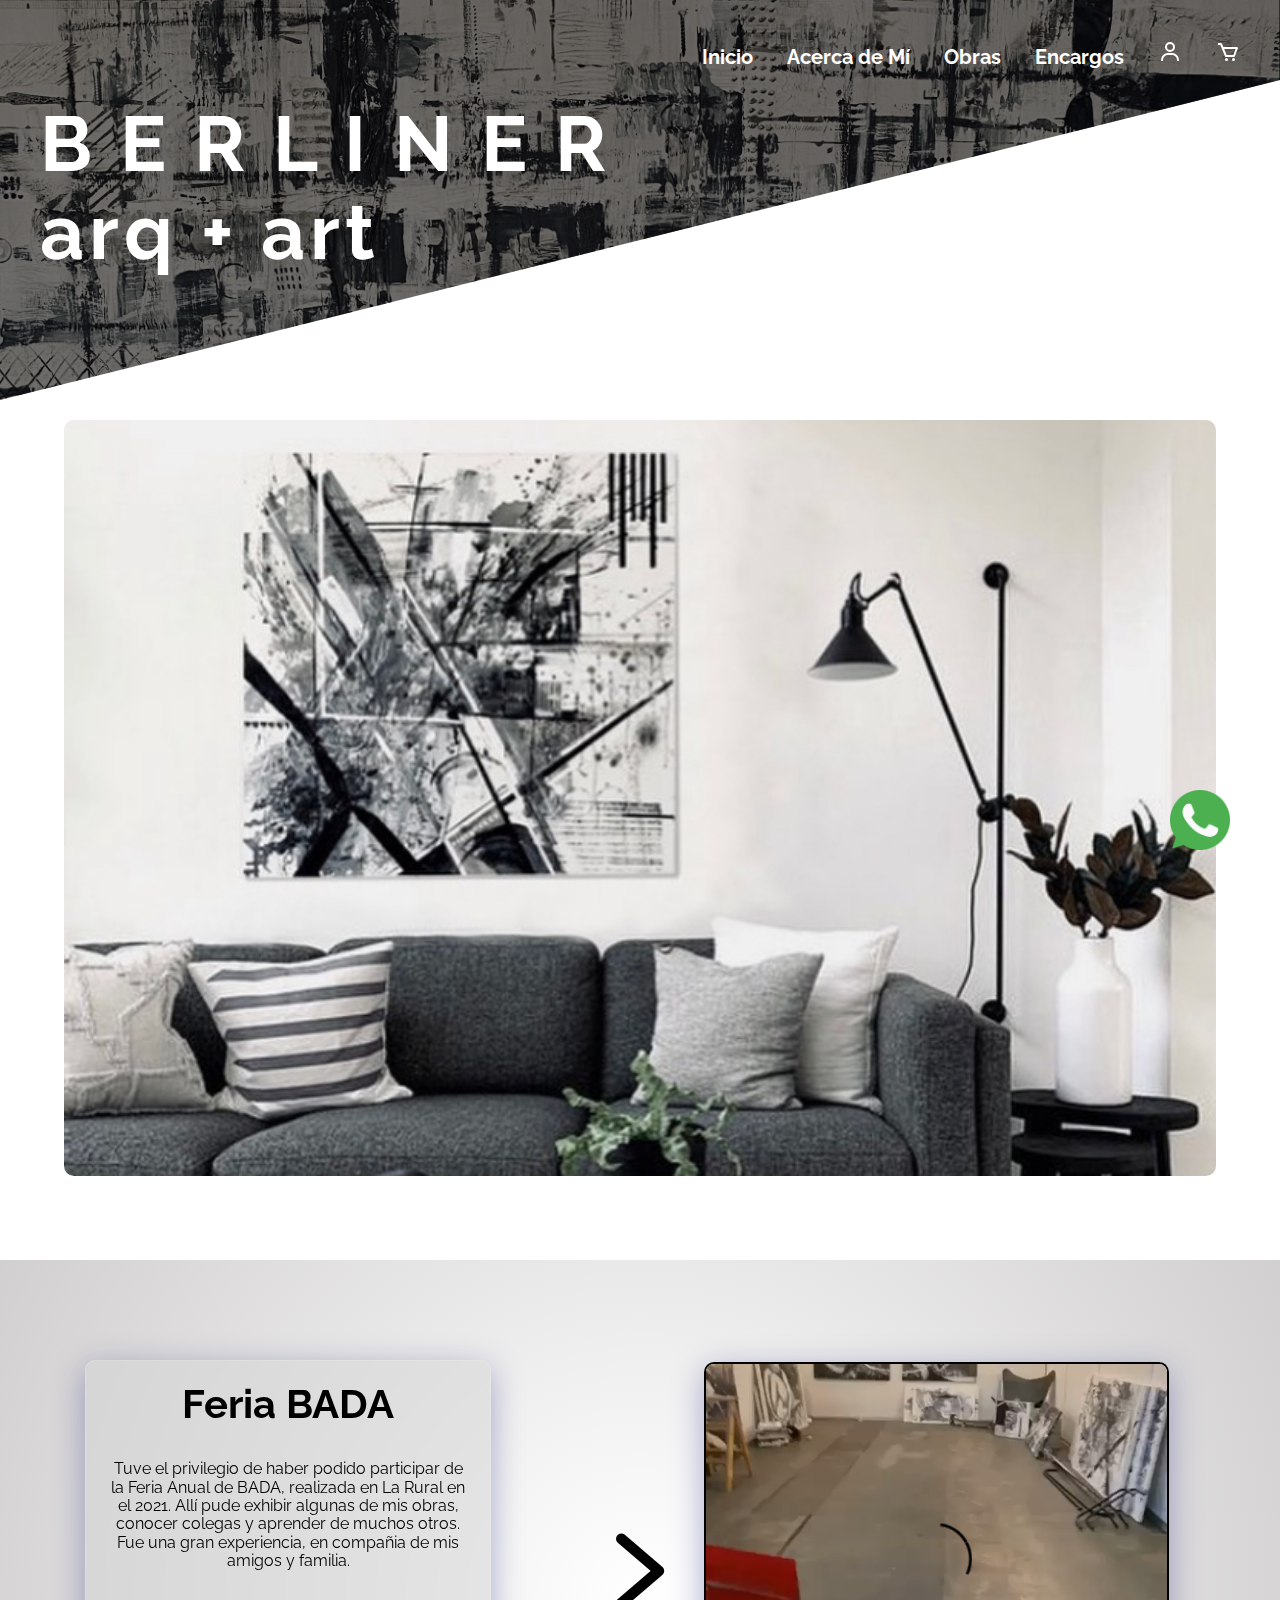
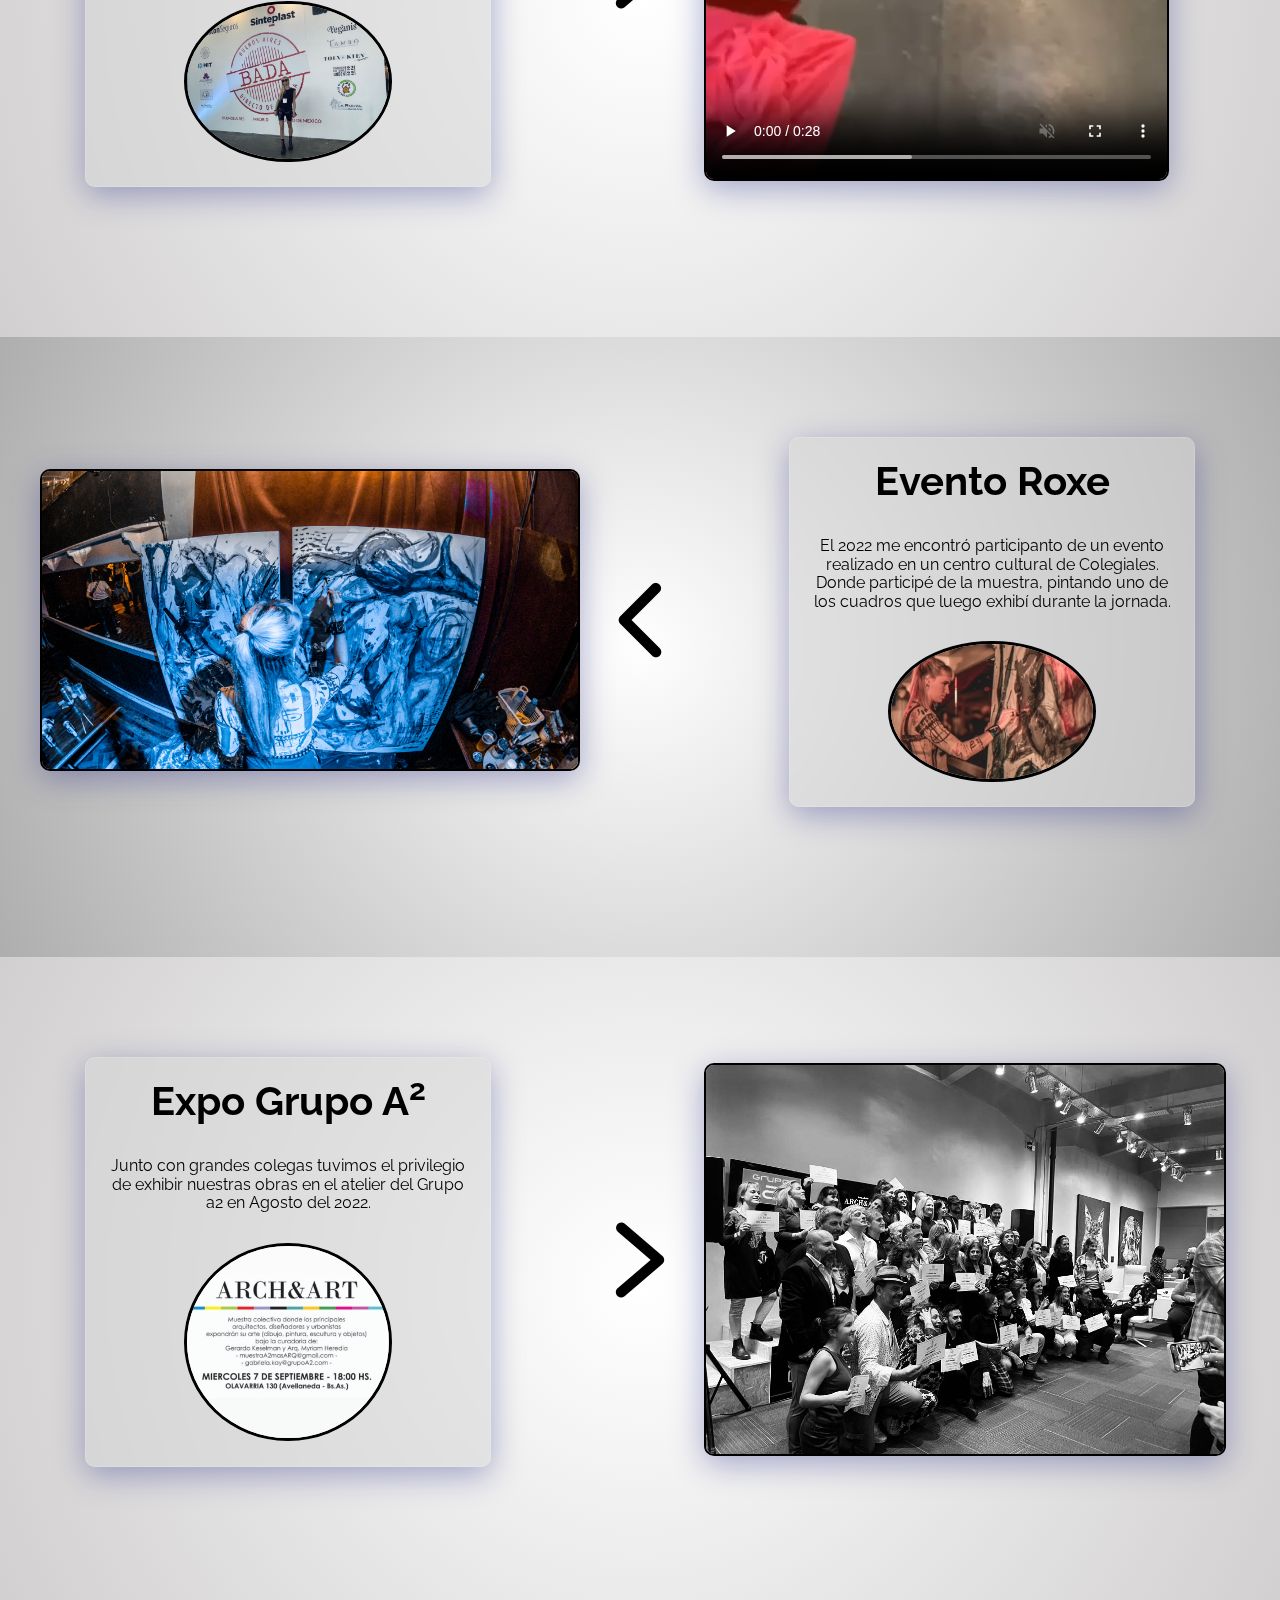
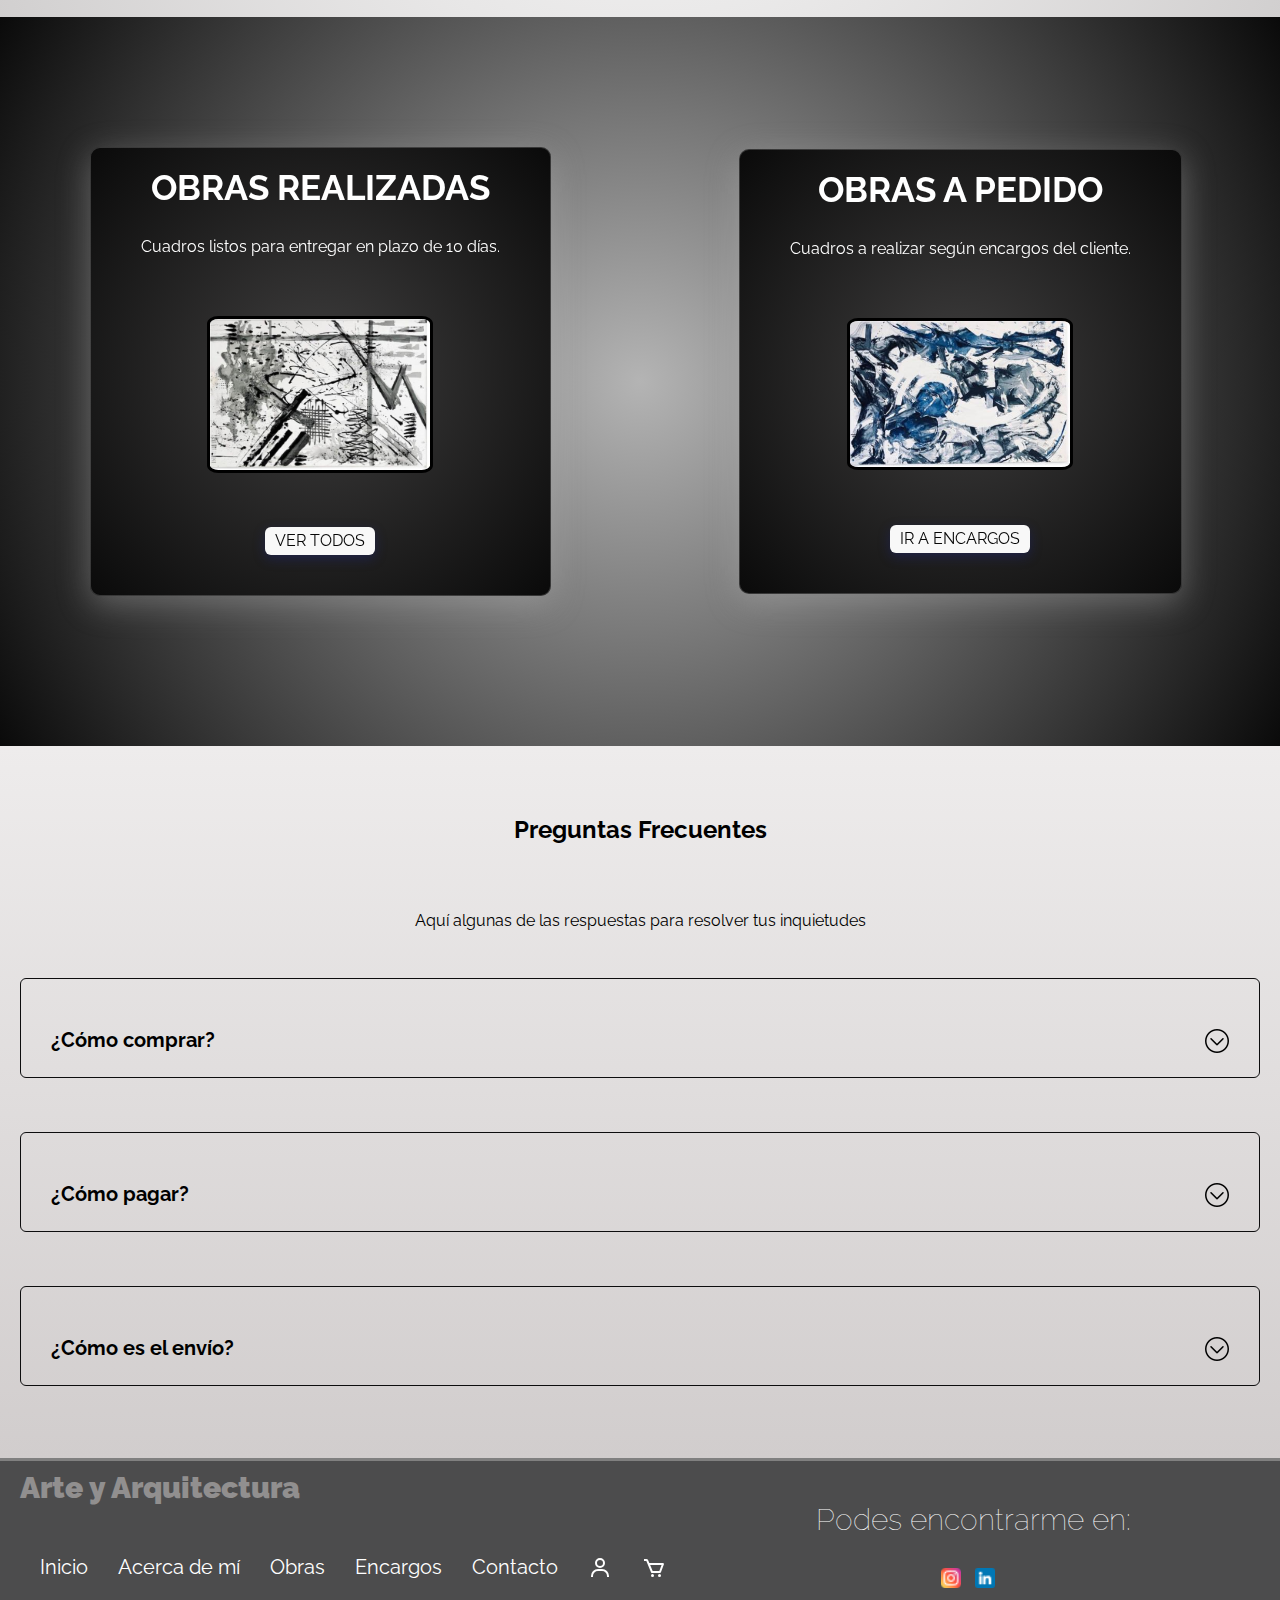
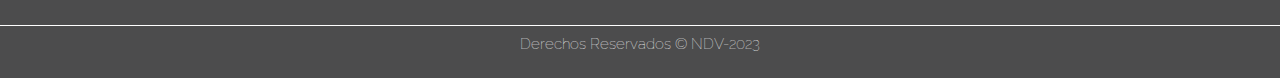
==== index.html @ e7d0444d "Archivos actualizados para entrega Proyecto Final" ====
<!DOCTYPE html>
<html lang="en">
<head>
    <meta charset="UTF-8">
    <meta http-equiv="X-UA-Compatible" content="IE=edge">
    <meta name="viewport" content="width=device-width, initial-scale=1.0">
    <title>Página oficial de Lucia Berliner</title>
    <meta name="description" content="Cuadros de Arte y Arquitectura para tu hogar/empresa/espacio">
    <meta name="keywords" content="Lucia Berliner, cuadros de arte, cuadros de diseño, arquitectura">
    <link href="https://cdn.jsdelivr.net/npm/bootstrap@5.3.0-alpha1/dist/css/bootstrap.min.css" rel="stylesheet" integrity="sha384-GLhlTQ8iRABdZLl6O3oVMWSktQOp6b7In1Zl3/Jr59b6EGGoI1aFkw7cmDA6j6gD" crossorigin="anonymous">
    <link rel="shortcut icon" href="./images/flavicon.jpeg" type="image/x-icon">
    <link rel="stylesheet" href="./css/normalize.css">
    <link rel="stylesheet" href="./css/main.css">
    <link href="https://fonts.googleapis.com/css2?family=Oswald:wght@300&family=Raleway:wght@100;200&family=Roboto+Condensed:wght@300;400&family=Roboto+Mono:ital,wght@0,200;0,300;0,400;1,200;1,400;1,600&display=swap" rel="stylesheet">
    <link rel="stylesheet" href="https://cdnjs.cloudflare.com/ajax/libs/font-awesome/4.7.0/css/font-awesome.min.css">


</head>

<body>

    <div class="hero__container">
        <header class="header__container">
            <nav id="nav" class="main-nav" >
                <div class="nav-links" >
                    <a class="link-item" href="./index.html">Inicio</a>
                    <a class="link-item" href="./paginas/acerca_de_mi.html">Acerca de Mí</a>
                    <a class="link-item" href="./paginas/obras.html">Obras</a>
                    <a class="link-item" href="./paginas/encargos.html">Encargos</a>
                    <a class="link-item" href="./paginas/inicio_sesion.html"><img src="./images/user.svg" alt="icono usuario inicio sesion" class="pages__nav--user"></a>
                    <a class="link-item" href="./paginas/carrito.html"><img src="./images/carrito.svg" alt="icono carrito compra" class="pages__nav--carrito"></a>
                </div>
            </nav>
            <button id="button-menu" class="button-menu" >
                <span></span>
                <span></span>
                <span></span>
            </button>
        </header>

        <div class="hero__title">
            <h1 class="hero__title--texto">B E R L I N E R <br> arq + art</h1>
        </div>
    </div>

      
        <div class="bienvenida__container">
            <div class="slider__container">
                <img src="./images/sliderliving.jpeg" alt="foto principal pintando" class="slider__container--img" width="90%">
            </div>
        </div>
    
    


    <div class="bada__container">
        <div class="bada__info">
            <h2 class="bada__info--title">Feria BADA</h2>
            <p class="bada__info--paragraph">Tuve el privilegio de haber podido participar de la Feria Anual de BADA, realizada en La Rural en el 2021. Allí pude exhibir algunas de mis obras, conocer colegas y aprender de muchos otros. Fue una gran experiencia, en compañia de mis amigos y familia.</p>
            <img src="./images/badita.jpeg" class="bada__info--img">
        </div>
        <div class="bada__flecha">
            <img src="./images/next.png" class="bada__flecha--img">
        </div>
        <div class="bada__media">
            <video src="./videos/videobada.mp4" class="bada__media--mp4" controls autoplay muted playsinline loop></video>
        </div>
    </div>

    <div class="roxe__container">
        <div class="roxe__media">
            <img src="./images/roxe3.jpg" class="roxe__media--img" width="100%"></img>
        </div>
        <div class="roxe__flecha">
            <img src="./images/left.png" class="roxe__flecha--img">
        </div>
        <div class="roxe__info">
            <h2 class="roxe__info--title">Evento Roxe</h2>
            <p class="roxe__info--paragraph">El 2022 me encontró participanto de un evento realizado en un centro cultural de Colegiales. Donde participé de la muestra, pintando uno de los cuadros que luego exhibí durante la jornada.</p>
            <img src="./images/roxe1.jpg" class="roxe__info--img">
        </div>    
    </div>

    <div class="a2__container">
        <div class="a2__info">
            <h2 class="a2__info--title">Expo Grupo A<sup>2</sup></h2>
            <p class="a2__info--paragraph">Junto con grandes colegas tuvimos el privilegio de exhibir nuestras obras en el atelier del Grupo a2 en Agosto del 2022.</p>
            <img src="./images/archarq.png" class="a2__info--img">
        </div>
        <div class="a2__flecha">
            <img src="./images/next.png" class="a2__flecha--img">
        </div>
        <div class="a2__media">
            <img src="./images/a2img.jpeg" class="a2__media--img" width="90%"></img>       
         </div>
    </div>

    <div class="tipos__container">
        <div class="tipos__encargos">
            <div class="tipos__info" id="tipos__info--realizadas">
                <h2 class="tipos__info--title">OBRAS REALIZADAS</h2>
                <p class="tipos__info--paragraph">Cuadros listos para entregar en plazo de 10 días.</p>
                <img src="./images/obra1.jpeg" class="tipos__info--img">
                <form class="tipos__form" action="./Paginas/obras.html" method="get">
                <div class="tipos__form--box">  
                    <input type="submit" value="VER TODOS" class="submit">
                </div>
                </form>
            </div>
        
            <div class="tipos__info" id="tipos__info--pedidos">
                <h2 class="tipos__info--title">OBRAS A PEDIDO</h2>
                <p class="tipos__info--paragraph">Cuadros a realizar según encargos del cliente.</p>
                <img src="./images/obra2.jpeg" class="tipos__info--img">
                <form class="tipos__form" action="./Paginas/encargos.html" method="get">
                    <div class="tipos__form--box">  
                        <input type="submit" value="IR A ENCARGOS" class="submit">
                    </div>
                </form>
            </div>
        </div>
    </div>


    <div class="faqs__container">
        <h2 class="faqs__title">Preguntas Frecuentes</h2>
        <p class="faqs__paragraph">Aquí algunas de las respuestas para resolver tus inquietudes</p>
    
        <div class="faqs__questions">
            <h3 class="faqs__subtitle">¿Cómo comprar? <span class="faqs__arrow">
            <img src="./images/down-arrow.png" alt="arrowOK" class="faqs__img">
            </span>
            </h3>
            <p class="faqs__show">Podés elegir cuadros predeterminados, elaborados previamente, o cuadros a pedido, donde podrás detallar cómo quisieras que quede tu cuadro, y Lucía lo confeccionará. Para cuadros predeterminados, deberás ingresar a "Obras". Para cuadros a pedido deberás ingresar a "Encargos"</p>
        </div>
    
        <div class="faqs__questions">
            <h3 class="faqs__subtitle">¿Cómo pagar? <span class="faqs__arrow">
            <img src="./images/down-arrow.png" alt="arrowOK" class="faqs__img">
            </span>
            </h3>
            <p class="faqs__show">Para los cuadros predeterminados deberás abonar el 100% del valor. Podrás hacerlo a traves de la web con tarjeta de crédito/débito o en efectivo a contraentrega del mismo. Para cuadros a pedido, abonarás inicialmente el 20% del valor aproximado del cuadro. A contraentrega del mismo, abonarás la diferencia.</p>
        </div>
     
        <div class="faqs__questions">
            <h3 class="faqs__subtitle">¿Cómo es el envío? <span class="faqs__arrow">
            <img src="./images/down-arrow.png" alt="arrowOK" class="faqs__img">
            </span>
            </h3>
            <p class="faqs__show">Los cuadros predeterminados se envían dentro de los primeros 7 días hábiles posteriores a tu compra. Los cuadros a pedido tienen una demora de 1 mes para elaborarse, y luego 7 días hábiles para hacer la entrega.</p>
        </div>
    </div>



    <div class="chatbot__container">
        <a href="https://www.instagram.com/berliner.arq.art/"><img src="./images/iconowts.png" alt="whastapp chat icono" class="whatsapp_bot" width="60px"></a>
    </div>
  



    <footer class="footer__container">
        <div class="footer__info">
            <nav class="nav__footer">
                <h3 class="footer__title">Arte y Arquitectura</h3>
        
                <ul class="nav__footer--items">
                    <li class="nav__footer--item">
                        <a href="./index.html" class="nav__footer--texto">Inicio</a>
                    </li>
                    <li class="nav__footer--item">
                        <a href="./paginas/acerca_de_mi.html" class="nav__footer--texto">Acerca de mí</a>
                    </li>
                    <li class="nav__footer--item">
                        <a href="./paginas/obras.html" class="nav__footer--texto">Obras</a>
                    </li>
                    <li class="nav__footer--item">
                        <a href="./paginas/encargos.html" class="nav__footer--texto">Encargos</a>
                    </li>
                    <li class="nav__footer--item">
                        <a href="./paginas/contacto.html" class="nav__footer--texto">Contacto</a>
                    </li>
                    <li class="nav__footer--item">
                        <a href="./paginas/inicio_sesion.html"><img src="./images/user.svg" alt="icono usuario inicio sesion" class="nav__footer--user"></a>
                    </li>
                    <li class="nav__footer--item"> 
                        <a href="./paginas/carrito.html"><img src="./images/carrito.svg" alt="icono carrito compra" class="nav__footer--carrito"></a>
                    </li>    
                </ul>
            </nav>
            <div class="footer__redes">
                <div class="footer__redes--sociales">
                    <h3 class="footer__encontrame">Podes encontrarme en:</h3>
                        <a href="https://www.instagram.com/berliner.arq.art/"> <img src="./images/instagram.png" alt="logo instagram" class="footer__redes--img"></a>
                        <a href="https://www.linkedin.com/in/berliner-lucia-007319102/?originalSubdomain=ar"><img src="./images/linkedin.png" alt="logo linkedin" class="footer__redes--img"></a> 
                </div>
            </div>
        </div>
       
        <div class="footer__copy">
            <h3 class="footer__copyright">Derechos Reservados &copy; NDV-2023</h3>
        </div>
        
    </footer>

    <script src="https://cdn.jsdelivr.net/npm/bootstrap@5.3.0-alpha1/dist/js/bootstrap.bundle.min.js" integrity="sha384-w76AqPfDkMBDXo30jS1Sgez6pr3x5MlQ1ZAGC+nuZB+EYdgRZgiwxhTBTkF7CXvN" crossorigin="anonymous"></script>
    <script src="./funciones.js"></script>
    <script src="./questions.js"></script>
    <script src="./preguntas.js"></script>

</body>
</html>
---- css/main.css ----
/*! normalize.css v8.0.1 | MIT License | github.com/necolas/normalize.css */
/* Document
   ========================================================================== */
/**
 * 1. Correct the line height in all browsers.
 * 2. Prevent adjustments of font size after orientation changes in iOS.
 */
html {
  line-height: 1.15; /* 1 */
  -webkit-text-size-adjust: 100%; /* 2 */
}

/* Sections
   ========================================================================== */
/**
 * Remove the margin in all browsers.
 */
body {
  margin: 0;
}

/**
 * Render the `main` element consistently in IE.
 */
main {
  display: block;
}

/**
 * Correct the font size and margin on `h1` elements within `section` and
 * `article` contexts in Chrome, Firefox, and Safari.
 */
h1 {
  font-size: 2em;
  margin: 0.67em 0;
}

/* Grouping content
   ========================================================================== */
/**
 * 1. Add the correct box sizing in Firefox.
 * 2. Show the overflow in Edge and IE.
 */
hr {
  box-sizing: content-box; /* 1 */
  height: 0; /* 1 */
  overflow: visible; /* 2 */
}

/**
 * 1. Correct the inheritance and scaling of font size in all browsers.
 * 2. Correct the odd `em` font sizing in all browsers.
 */
pre {
  font-family: monospace, monospace; /* 1 */
  font-size: 1em; /* 2 */
}

/* Text-level semantics
   ========================================================================== */
/**
 * Remove the gray background on active links in IE 10.
 */
a {
  background-color: transparent;
}

/**
 * 1. Remove the bottom border in Chrome 57-
 * 2. Add the correct text decoration in Chrome, Edge, IE, Opera, and Safari.
 */
abbr[title] {
  border-bottom: none; /* 1 */
  text-decoration: underline; /* 2 */
  text-decoration: underline dotted; /* 2 */
}

/**
 * Add the correct font weight in Chrome, Edge, and Safari.
 */
b,
strong {
  font-weight: bolder;
}

/**
 * 1. Correct the inheritance and scaling of font size in all browsers.
 * 2. Correct the odd `em` font sizing in all browsers.
 */
code,
kbd,
samp {
  font-family: monospace, monospace; /* 1 */
  font-size: 1em; /* 2 */
}

/**
 * Add the correct font size in all browsers.
 */
small {
  font-size: 80%;
}

/**
 * Prevent `sub` and `sup` elements from affecting the line height in
 * all browsers.
 */
sub,
sup {
  font-size: 75%;
  line-height: 0;
  position: relative;
  vertical-align: baseline;
}

sub {
  bottom: -0.25em;
}

sup {
  top: -0.5em;
}

/* Embedded content
   ========================================================================== */
/**
 * Remove the border on images inside links in IE 10.
 */
img {
  border-style: none;
}

/* Forms
   ========================================================================== */
/**
 * 1. Change the font styles in all browsers.
 * 2. Remove the margin in Firefox and Safari.
 */
button,
input,
optgroup,
select,
textarea {
  font-family: inherit; /* 1 */
  font-size: 100%; /* 1 */
  line-height: 1.15; /* 1 */
  margin: 0; /* 2 */
}

/**
 * Show the overflow in IE.
 * 1. Show the overflow in Edge.
 */
button,
input { /* 1 */
  overflow: visible;
}

/**
 * Remove the inheritance of text transform in Edge, Firefox, and IE.
 * 1. Remove the inheritance of text transform in Firefox.
 */
button,
select { /* 1 */
  text-transform: none;
}

/**
 * Correct the inability to style clickable types in iOS and Safari.
 */
button,
[type=button],
[type=reset],
[type=submit] {
  -webkit-appearance: button;
}

/**
 * Remove the inner border and padding in Firefox.
 */
button::-moz-focus-inner,
[type=button]::-moz-focus-inner,
[type=reset]::-moz-focus-inner,
[type=submit]::-moz-focus-inner {
  border-style: none;
  padding: 0;
}

/**
 * Restore the focus styles unset by the previous rule.
 */
button:-moz-focusring,
[type=button]:-moz-focusring,
[type=reset]:-moz-focusring,
[type=submit]:-moz-focusring {
  outline: 1px dotted ButtonText;
}

/**
 * Correct the padding in Firefox.
 */
fieldset {
  padding: 0.35em 0.75em 0.625em;
}

/**
 * 1. Correct the text wrapping in Edge and IE.
 * 2. Correct the color inheritance from `fieldset` elements in IE.
 * 3. Remove the padding so developers are not caught out when they zero out
 *    `fieldset` elements in all browsers.
 */
legend {
  box-sizing: border-box; /* 1 */
  color: inherit; /* 2 */
  display: table; /* 1 */
  max-width: 100%; /* 1 */
  padding: 0; /* 3 */
  white-space: normal; /* 1 */
}

/**
 * Add the correct vertical alignment in Chrome, Firefox, and Opera.
 */
progress {
  vertical-align: baseline;
}

/**
 * Remove the default vertical scrollbar in IE 10+.
 */
textarea {
  overflow: auto;
}

/**
 * 1. Add the correct box sizing in IE 10.
 * 2. Remove the padding in IE 10.
 */
[type=checkbox],
[type=radio] {
  box-sizing: border-box; /* 1 */
  padding: 0; /* 2 */
}

/**
 * Correct the cursor style of increment and decrement buttons in Chrome.
 */
[type=number]::-webkit-inner-spin-button,
[type=number]::-webkit-outer-spin-button {
  height: auto;
}

/**
 * 1. Correct the odd appearance in Chrome and Safari.
 * 2. Correct the outline style in Safari.
 */
[type=search] {
  -webkit-appearance: textfield; /* 1 */
  outline-offset: -2px; /* 2 */
}

/**
 * Remove the inner padding in Chrome and Safari on macOS.
 */
[type=search]::-webkit-search-decoration {
  -webkit-appearance: none;
}

/**
 * 1. Correct the inability to style clickable types in iOS and Safari.
 * 2. Change font properties to `inherit` in Safari.
 */
::-webkit-file-upload-button {
  -webkit-appearance: button; /* 1 */
  font: inherit; /* 2 */
}

/* Interactive
   ========================================================================== */
/*
 * Add the correct display in Edge, IE 10+, and Firefox.
 */
details {
  display: block;
}

/*
 * Add the correct display in all browsers.
 */
summary {
  display: list-item;
}

/* Misc
   ========================================================================== */
/**
 * Add the correct display in IE 10+.
 */
template {
  display: none;
}

/**
 * Add the correct display in IE 10.
 */
[hidden] {
  display: none;
}

/* --------------VARIABLES -----------------------------------*/
/* --------------MAP GET ---------------------------------------*/
/* -------------------- MIXIN ---------------------------------*/
/* ----------- CONDICIONALES ------------------------*/
body .tipos__container {
  background-color: #080808;
}

/* --------------------- ANIMACIONES -----------------------------*/
@keyframes logo__desktop {
  0% {
    border-radius: none;
    margin: 5px 0 5px 250px;
  }
  50% {
    border-radius: 25px;
    margin: 5px 0 5px 150px;
    transform: rotateZ(-360deg);
  }
  100% {
    border-radius: 50px;
    margin: 5px 0 5px 30px;
  }
}
@keyframes logo__tablet {
  0% {
    width: 33px;
    margin: 5px 0 5px 30px;
  }
  50% {
    width: 66px;
    margin: 5px 0 5px 30px;
  }
  100% {
    width: 100px;
    margin: 5px 0 5px 30px;
  }
}
@keyframes logo__mobile {
  0% {
    border-radius: none;
    margin: 5px 0 5px 200px;
    width: 100px;
    border: rgb(36, 36, 36) solid 3px;
  }
  25% {
    border-radius: 10px;
    margin: 5px 0 5px 160px;
    width: 40px;
    border: rgb(253, 252, 252) solid 3px;
  }
  50% {
    border-radius: 20px;
    margin: 5px 0 5px 120px;
    width: 60px;
    border: rgb(95, 94, 94) solid 3px;
  }
  75% {
    border-radius: 35px;
    margin: 5px 0 5px 70px;
    width: 80px;
    border: rgb(126, 125, 125) solid 3px;
  }
  100% {
    border-radius: 50px;
    margin: 5px 0 5px 30px;
    width: 100px;
  }
}
/* ------------BODY------------------------------------------------ */
body {
  font-family: "Raleway", sans-serif;
}
body .whatsapp_bot {
  position: fixed;
  right: 50px;
  bottom: 50px;
}

/* ------------INDEX HERO CONTAINER------------------------------------------------ */
.hero__container {
  width: 100%;
  height: 100%;
  min-height: 400px;
  max-height: 200px;
  position: relative;
  display: grid;
  grid-template-rows: 100px 1fr;
  color: #fff;
}

.hero__container::before {
  content: "";
  position: absolute;
  top: 0;
  left: 0;
  width: 100%;
  height: 100%;
  background-image: linear-gradient(180deg, rgba(0, 0, 0, 0.5490196078) 0%, rgba(0, 0, 0, 0.5490196078) 100%), url(../images/FondoOK.jpg);
  background-size: cover;
  clip-path: polygon(0 0, 100% 0, 100% 20%, 0 100%);
  z-index: -1;
}

/*------------------------INDEX HEADER  ------------------------------------------------*/
.header__container {
  margin-top: 40px;
  margin-right: 10px;
  justify-self: flex-end;
}

.hero__title--texto {
  margin: 0 0 75px 40px;
  text-align: left;
  padding-left: 0;
  font-size: 6vw;
  padding-top: 0;
  letter-spacing: 5px;
}

/* ---------------------------- RESTO PAGINAS: HEADER, LOGO Y NAVEGACION ---------------------------- */
.pages__header--container {
  display: grid;
  align-items: center;
  background-image: url(../images/fondonav.jpeg);
  grid-template-columns: 20% 80%;
  border-bottom: black solid;
  grid-template-areas: "logo navegacion";
}
.pages__header--container .header__logo {
  grid-area: logo;
}
.pages__header--container .header__logo--img {
  width: 100px;
  margin: 5px 0 5px 250px;
  border: white solid;
  animation-name: logo__desktop;
  animation-iteration-count: 1;
  animation-timing-function: linear;
  animation-duration: 2s;
  animation-delay: 500ms;
  animation-fill-mode: forwards;
}

/* ---------------------------- NAVEGACION --------------------------------------------------------*/
.main-nav {
  grid-area: navegacion;
  display: block;
  margin: auto;
  margin-right: 0px;
}
.main-nav a {
  font-size: 20px;
  font-weight: bold;
  color: white;
  text-decoration: none;
  list-style: none;
  margin-right: 30px;
}
.main-nav a:hover {
  color: rgb(177, 175, 175);
}
.main-nav a img:hover {
  background-color: rgb(177, 175, 175);
  border-radius: 10%;
}

.button-menu {
  display: none;
}

/* ---------------------------- FOOTER ---------------------------- ----------------------------  */
.footer__container {
  background-color: #4c4c4d;
  border-top: grey solid;
}
.footer__container .footer__info {
  display: grid;
  align-items: center;
  grid-template-columns: 6fr 6fr;
  border-bottom: 1px solid #fff;
  padding-bottom: 20px;
}
.footer__container .footer__info .footer__title {
  font-size: 30px;
  margin-top: 10px;
  margin-bottom: 50px;
  color: rgb(145, 143, 143);
  font-weight: 1000;
  margin-left: 20px;
}
.footer__container .footer__info .nav__footer--items {
  display: grid;
  grid-auto-flow: column;
  grid-auto-columns: max-content;
  list-style: none;
  text-decoration: none;
  border: none;
  background: none;
  gap: 1.5em;
  font-size: 20px;
}
.footer__container .footer__info .nav__footer--texto {
  text-decoration: none;
  color: white;
}
.footer__container .footer__info .footer__encontrame {
  font-weight: 100;
  font-size: 30px;
}
.footer__container .footer__info .footer__redes {
  text-align: center;
  color: white;
}
.footer__container .footer__info .footer__redes .footer__redes--img {
  margin-right: 10px;
  gap: 1em;
  width: 20px;
}
.footer__container .footer__info .nav__footer--texto:hover {
  color: rgb(177, 175, 175);
}
.footer__container .footer__info img:hover {
  background-color: rgb(177, 175, 175);
  border-radius: 10%;
}
.footer__container .footer__copy {
  text-align: center;
  color: #fff;
  padding-bottom: 10px;
}
.footer__container .footer__copy .footer__copyright {
  font-weight: 100;
  font-size: 15px;
  margin-top: 10px;
}

/*-----------------------------SUBMITS ----------------------------------------------------------*/
.submit {
  background-color: #f8f8f8;
  box-shadow: 0 4px 12px 0 rgba(31, 38, 135, 0.37);
  color: #070707;
  border: none;
  font-weight: 400;
  font-size: 1rem;
  padding: 5px 10px;
  border-radius: 6px;
  cursor: pointer;
  text-align: center;
  text-decoration: none;
}
.submit:hover {
  background-color: rgb(202, 202, 202);
}

.submit__azul {
  width: 100%;
  background: #5454d4;
  border: none;
  color: white;
  padding: 5px;
  cursor: pointer;
}
.submit__azul:hover {
  background-color: rgb(202, 202, 202);
  border: black solid 2px;
}

/*-----------------------------FORMS ----------------------------------------------------------*/
/*-------------------FORM ENCARGOS  - CALCULA EL VALOR ---------------------------------*/
.calculo__form {
  width: 90%;
  padding: 10px 20px;
  margin: auto;
  background: rgba(212, 211, 211, 0.5);
  box-shadow: 0 8px 32px 0 rgba(31, 38, 135, 0.37);
  backdrop-filter: blur(4px);
  border-radius: 50px;
  border: 1px solid rgba(255, 255, 255, 0.18);
}
.calculo__form .calculo__form--title {
  text-align: center;
  margin-bottom: 40px;
}
.calculo__form .calculo__form--datos {
  display: grid;
  grid-template-columns: 6fr 6fr;
  grid-template-areas: "tamano sentido" "bastidor diseno";
}
.calculo__form .calculo__form--datos .label__tamano {
  grid-area: tamano;
}
.calculo__form .calculo__form--datos .label__sentido {
  grid-area: sentido;
}
.calculo__form .calculo__form--datos .label__bastidor {
  grid-area: bastidor;
  margin-top: 20px;
}
.calculo__form .calculo__form--datos .label__diseno {
  grid-area: diseno;
  margin-top: 20px;
}
.calculo__form .calculo__form--datos #tamano {
  width: 50%;
  margin-left: 30px;
}
.calculo__form .calculo__form--datos #sentido {
  width: 50%;
  margin-left: 20px;
}
.calculo__form .calculo__form--datos #bastidor {
  width: 50%;
  margin-left: 20px;
}
.calculo__form .calculo__form--datos #diseno {
  width: 50%;
  margin-left: 30px;
}
.calculo__form .submit__container {
  text-align: center;
  margin-top: 30px;
  margin-bottom: 30px;
}
.calculo__form .submit__azul {
  margin: auto;
  max-width: 100px;
  border-radius: 10px;
}
.calculo__form .precio_final {
  grid-area: precio;
  text-align: center;
  margin-top: 20px;
}

/*-------------------FORM ENCARGOS  - COMPLETA TUS DATOS Y TE CONTACTAREMOS ---------------------------------*/
.encargos_form {
  background-color: rgb(241, 237, 237);
  border-radius: 1em;
  padding: 1em 1.5em;
  text-align: center;
  width: 80%;
  margin: auto;
  margin-top: 50px;
  border: 2px grey solid;
}
.encargos_form .encargos_form_elementos {
  width: 100%;
  display: grid;
  gap: 1em;
  padding-bottom: 20px;
}
.encargos_form .encargos_form_title {
  padding-bottom: 5px;
  font-size: 25px;
  text-align: start;
}
.encargos_form .encargos_form_input {
  font-size: 1rem;
  padding: 0.2em 1em;
}
.encargos_form .encargos_form_input_mensaje {
  resize: none;
  padding: 10px 10px 60px;
  margin-bottom: 0.5em;
}
.encargos_form .encargos_dibujo {
  text-align: start;
  margin-bottom: 0;
  margin-top: 0;
}
.encargos_form .submit__azul {
  margin-top: 40px;
}

/* --------------------FORM CONTACTO -------------------------------------------------------- */
.contacto__form {
  background-color: rgb(196, 191, 191);
  width: 70%;
  border-radius: 1em;
  padding: 1em 1.5em;
  margin: auto;
  margin-right: 30px;
  margin-top: 80px;
  background: rgba(212, 211, 211, 0.5);
  box-shadow: 0 8px 32px 0 rgba(31, 38, 135, 0.37);
  backdrop-filter: blur(4px);
  -webkit-backdrop-filter: blur(4px);
  border-radius: 10px;
  border: 2px solid rgb(83, 83, 83);
}
.contacto__form .contacto__form--info {
  width: 100%;
  height: 100%;
  display: grid;
  gap: 1em;
  grid-auto-columns: 100%;
}
.contacto__form .contacto__form--title {
  font-size: 1.9rem;
  margin-bottom: 0.5em;
  padding-top: 0;
  margin-top: 0;
}
.contacto__form .form__input--contacto {
  font-size: 1rem;
  padding: 0.8em 1em;
}
.contacto__form .form__input--contacto--Message {
  resize: none;
  padding: 1.8em 1em;
  margin-bottom: 0.5em;
}

/* --------------------FORM INICIO SESION -------------------------------------------------------- */
.form_login {
  width: 40%;
  background: #ececec;
  margin: auto;
  margin-top: 50px;
  box-shadow: 7px 13px 37px #696871;
  padding: 20px 30px;
  border-top: 4px solid rgb(100, 100, 100);
  font-family: Arial, Helvetica, sans-serif;
}
.form_login h5 {
  margin: 0;
  text-align: center;
  height: 40px;
  margin-bottom: 10px;
  font-size: 20px;
  border-bottom: 1px solid;
}
.form_login .user_login {
  width: 100%;
  margin-top: 10px;
  border: 1px solid grey;
  margin-bottom: 15px;
  padding: 5px 4px;
}
.form_login p {
  height: 40px;
  text-align: center;
  border-bottom: 1px solid;
}
.form_login .olvidaste_login {
  text-decoration: none;
  font-size: 12px;
}
.form_login .olvidaste_login:hover {
  text-decoration: underline;
}

.form_login_registro {
  width: 40%;
  background: #ececec;
  margin: auto;
  margin-top: 10px;
  box-shadow: 7px 13px 37px #696871;
  padding: 20px 30px;
  border-top: 4px solid rgb(100, 100, 100);
  margin-bottom: 80px;
  font-family: Arial, Helvetica, sans-serif;
}
.form_login_registro h6 {
  margin: 0;
  margin-top: 10px;
  text-align: center;
  height: 40px;
  margin-bottom: 10px;
  font-size: 20px;
}

/* --------------------FORM REGISTRACION -------------------------------------------------------- */
.form_registro {
  background-color: rgb(161, 161, 161);
  width: 50%;
  max-width: 900px;
  border-radius: 1em;
  padding: 1em 1.5em;
  margin: auto;
  margin-top: 50px;
  background: rgba(212, 211, 211, 0.5);
  box-shadow: 0 8px 32px 0 rgba(31, 38, 135, 0.37);
  backdrop-filter: blur(4px);
  -webkit-backdrop-filter: blur(4px);
  border-radius: 10px;
  border: 2px solid rgb(83, 83, 83);
}
.form_registro .form_registro_elementos {
  width: 100%;
  height: 100%;
  display: grid;
  gap: 1em;
  grid-auto-columns: 100%;
  padding-bottom: 20px;
}
.form_registro .form_registro_title {
  padding-bottom: 5px;
  font-size: 35px;
  text-align: center;
  margin-top: 0;
}
.form_registro .form_registro_input {
  font-size: 1rem;
  padding: 0.2em 1em;
}
.form_registro #acepto_terms {
  margin-top: 15px;
}

/* --------------------FORM REESTABLECER -------------------------------------------------------- */
.form_login_olvide {
  width: 40%;
  background: #ececec;
  margin: auto;
  margin-top: 50px;
  box-shadow: 7px 13px 37px #696871;
  padding: 20px 30px;
  border-top: 4px solid rgb(100, 100, 100);
  margin-bottom: 80px;
  font-family: Arial, Helvetica, sans-serif;
}
.form_login_olvide h5 {
  margin: 0;
  text-align: center;
  margin-bottom: 10px;
  font-size: 20px;
  border-bottom: 1px solid;
  padding-bottom: 30px;
}
.form_login_olvide .user_login {
  width: 100%;
  margin-top: 10px;
  border: 1px solid grey;
  margin-bottom: 15px;
  padding: 5px 4px;
}

/* ------------------------INDEX -------- BIENVENIDA CONTAINER------------------------------------------------*/
.slider__container {
  text-align: center;
  margin: 20px 0 80px 0;
}
.slider__container .slider__container--img {
  border-radius: 10px;
  min-height: 50vh;
  max-height: 100vh;
}

/*------------------------ INDEX------ CARDS CONTAINER ------------------------------------------------ */
.bada__container, .a2__container, .roxe__container {
  display: grid;
  align-items: center;
  grid-template-columns: 5fr auto 5fr;
  background-image: radial-gradient(circle, rgb(255, 255, 255), rgb(209, 207, 207));
  padding-bottom: 150px;
  padding-top: 100px;
}
.bada__container .bada__info, .a2__container .bada__info, .a2__container .a2__info, .roxe__container .bada__info, .roxe__container .roxe__info {
  text-align: center;
  padding-top: 20px;
  padding-bottom: 20px;
  margin: auto;
  width: 70%;
  background: rgba(212, 211, 211, 0.5);
  box-shadow: 0 8px 32px 0 rgba(31, 38, 135, 0.37);
  backdrop-filter: blur(4px);
  border-radius: 10px;
  border: 1px solid rgba(255, 255, 255, 0.18);
}
.bada__container .bada__info .bada__info--title, .a2__container .bada__info .bada__info--title, .a2__container .a2__info .bada__info--title, .a2__container .a2__info .a2__info--title, .roxe__container .bada__info .bada__info--title, .roxe__container .roxe__info .bada__info--title, .roxe__container .roxe__info .roxe__info--title {
  margin-top: 0;
  font-size: 40px;
}
.bada__container .bada__info .bada__info--paragraph, .a2__container .bada__info .bada__info--paragraph, .a2__container .a2__info .bada__info--paragraph, .a2__container .a2__info .a2__info--paragraph, .roxe__container .bada__info .bada__info--paragraph, .roxe__container .roxe__info .bada__info--paragraph, .roxe__container .roxe__info .roxe__info--paragraph {
  margin: 30px 20px 30px 20px;
}
.bada__container .bada__info .bada__info--img, .a2__container .bada__info .bada__info--img, .a2__container .a2__info .bada__info--img, .a2__container .a2__info .a2__info--img, .roxe__container .bada__info .bada__info--img, .roxe__container .roxe__info .bada__info--img, .roxe__container .roxe__info .roxe__info--img {
  border: black solid;
  width: 50%;
  border-radius: 50%;
}
.bada__container .bada__media--mp4, .a2__container .bada__media--mp4, .roxe__container .bada__media--mp4 {
  border: black solid 2px;
  box-shadow: 0 8px 32px 0 rgba(31, 38, 135, 0.37);
  border-radius: 10px;
  width: 80%;
}

.roxe__container {
  background-image: radial-gradient(circle, rgb(255, 254, 254), rgb(175, 174, 174));
}
.roxe__container .roxe__media {
  margin-left: 40px;
}
.roxe__container .roxe__media .roxe__media--img {
  border: black solid 2px;
  box-shadow: 0 8px 32px 0 rgba(31, 38, 135, 0.37);
  border-radius: 10px;
}

.a2__container .a2__media .a2__media--img {
  border: black solid 2px;
  box-shadow: 0 8px 32px 0 rgba(31, 38, 135, 0.37);
  border-radius: 10px;
}

/*------------------------INDEX ------  TIPOS CONTAINER ------------------------------------------------ */
.tipos__container {
  padding-bottom: 80px;
  background-image: radial-gradient(circle, rgb(180, 180, 180), rgb(10, 10, 10));
  padding-bottom: 150px;
  padding-top: 50px;
}
.tipos__container .tipos__encargos {
  display: grid;
  align-items: center;
  grid-template-columns: 6fr 6fr;
  padding-top: 80px;
}
.tipos__container .tipos__encargos .tipos__info {
  text-align: center;
  padding: 20px 30px 40px 30px;
  margin: auto;
  background-image: radial-gradient(circle, rgb(63, 62, 62), rgb(10, 10, 10));
  box-shadow: 0 8px 32px 0 rgba(184, 184, 185, 0.37);
  backdrop-filter: blur(4px);
  border-radius: 10px;
  border: 1px solid rgba(255, 255, 255, 0.18);
  color: white;
}
.tipos__container .tipos__encargos .tipos__info .tipos__info--title {
  margin-top: 0;
  font-size: 35px;
  color: white;
}
.tipos__container .tipos__encargos .tipos__info .tipos__info--paragraph {
  margin: 30px 20px 60px 20px;
}
.tipos__container .tipos__encargos .tipos__info .tipos__info--img {
  border: black solid;
  max-width: 220px;
  max-height: 200px;
  border-radius: 5%;
  margin-bottom: 20px;
}
.tipos__container .tipos__encargos .tipos__info .tipos__form {
  margin-top: 30px;
}
.tipos__container #tipos__info--realizadas:hover {
  transform: scale(1.1);
  border: white solid 3px;
  border-radius: 100px;
}
.tipos__container #tipos__info--realizadas .submit:hover {
  transform: scale(1.1) skewX(2deg) skewY(2deg);
  border: black solid 3px;
}
.tipos__container #tipos__info--pedidos:hover {
  transform: scale(1.1);
  border: white solid 3px;
  border-radius: 100px;
}
.tipos__container #tipos__info--pedidos .submit:hover {
  transform: scale(1.1) skewX(2deg) skewY(2deg);
  border: black solid 3px;
}

/*------------------------INDEX ------  QUESTIONS CONTAINER ------------------------------------------------ */
.faqs__container {
  display: grid;
  gap: 2em;
  text-align: center;
  padding-top: 50px;
  padding-bottom: 50px;
  background-image: linear-gradient(rgb(238, 236, 236), rgb(209, 205, 205));
}
.faqs__container .faqs__questions {
  padding: 0 30px 0;
  overflow: hidden;
  border: 1px solid #0d0d0e;
  border-radius: 6px;
  margin-right: 20px;
  margin-left: 20px;
  height: 80%;
}
.faqs__container .faqs__questions .faqs__subtitle {
  text-align: left;
  display: flex;
  font-size: 20px;
  font-weight: bold;
  padding: 30px 0 10px;
  cursor: pointer;
  color: var(--color-title);
  justify-content: space-between;
}
.faqs__container .faqs__questions .faqs__arrow {
  border-radius: 50%;
  display: flex;
  justify-content: center;
  align-items: center;
  align-self: flex-end;
  margin-left: 10px;
  transition: transform 0.3s;
}
.faqs__container .faqs__questions .faqs__arrow--rotate {
  transform: rotate(180deg);
}
.faqs__container .faqs__questions .faqs__img {
  display: block;
}
.faqs__container .faqs__questions .faqs__show {
  text-align: left;
  height: 0;
  transition: height 0.3s;
}
.faqs__container .faqs__questions--add {
  height: 150px;
}

/*----------------------------ACERCA DE MI ---------------------------- ----------------------------  */
.bio__container {
  display: grid;
  grid-template-columns: 6fr 6fr;
  grid-template-areas: "bio img_bio";
  padding-bottom: 50px;
  padding-top: 60px;
  background-image: linear-gradient(rgb(255, 255, 255), rgb(209, 207, 207));
}
.bio__container .bio__container--texto {
  grid-area: bio;
  margin-left: 80px;
}
.bio__container .bio__container--texto .bio__texto--title {
  margin-top: 0;
}
.bio__container .bio__container--texto .bio__texto--paragraph {
  line-height: 1.7;
  align-items: center;
}
.bio__container .bio__container--img {
  grid-area: img_bio;
  margin: auto;
}
.bio__container .bio__container--img .bio__img {
  width: 60%;
  margin: auto;
  margin-bottom: 70px;
}
.bio__container .bio__container--img .bio__img--pic {
  width: 100%;
  background: rgba(212, 211, 211, 0.5);
  box-shadow: 0 8px 32px 0 rgba(31, 38, 135, 0.37);
  backdrop-filter: blur(4px);
  border-radius: 50px;
  border: 1px solid rgba(255, 255, 255, 0.18);
}

/*---------------------------- OBRAS---------------------------- */
.container {
  margin: auto;
  text-align: center;
}
.container .obras_title {
  padding-top: 20px;
  margin-bottom: 50px;
  text-align: center;
  font-weight: bold;
  text-transform: uppercase;
  letter-spacing: 2px;
}
.container .obra_img_rectangulares, .container .obra_img_minis, .container .obra_img_cuadrados {
  width: 250px;
  height: 150px;
  margin: auto;
  background: rgba(5, 5, 5, 0.5);
  box-shadow: 0 2px 8px 0 rgba(31, 38, 135, 0.37);
  border: 1px solid rgba(255, 255, 255, 0.18);
  transition: all 1s;
}
.container .obra_img_rectangulares:hover, .container .obra_img_minis:hover, .container .obra_img_cuadrados:hover {
  transform: scale(1.2, 1.2);
  border: black solid 2px;
}
.container .obra_img_cuadrados {
  width: 200px;
  height: 200px;
}
.container .obra_img_minis {
  width: 100px;
  height: 150px;
}
.container .obras_especificaciones {
  margin-bottom: 50px;
  font-size: 20px;
}
.container .obras_especificaciones .obra_img_title {
  margin-bottom: 0;
  margin-top: 30px;
}
.container .obras_especificaciones .obra_img_paragraph {
  margin-top: 0.5rem;
  font-size: 15px;
  margin-bottom: 5px;
}
.container .obras_especificaciones .obra_img_paragraph_stock {
  font-size: small;
  font-style: italic;
}

/*----------------------------- ENCARGOS ---------------------------- ---------------------------- */
.calculo__container {
  padding-bottom: 70px;
  padding-top: 70px;
  background-image: linear-gradient(rgb(255, 255, 255), rgb(209, 207, 207));
}

.encargos_container {
  grid-area: paso2;
  padding-bottom: 80px;
  background-image: linear-gradient(rgb(255, 255, 255), rgb(209, 207, 207));
}
.encargos_container .encargos_title {
  text-align: center;
  margin-top: 0;
  padding-top: 40px;
  margin-bottom: 10px;
}
.encargos_container .encargos_paragraph {
  text-align: center;
  font-style: italic;
}

.aclaraciones_container {
  grid-area: paso2;
  padding-bottom: 80px;
  background-image: linear-gradient(rgb(255, 255, 255), rgb(209, 207, 207));
}
.aclaraciones_container .aclaraciones_title {
  margin-bottom: 60px;
  padding-top: 40px;
  text-align: center;
}
.aclaraciones_container .aclaraciones_cuadro {
  margin: auto;
  border: 1px black solid;
  width: 90%;
}
.aclaraciones_container .aclaraciones_cuadro .aclaraciones_paragraph {
  line-height: 1.7;
  margin-bottom: 15px;
  margin-left: 20px;
}

/* ----------------------------CONTACTO --------------------------------------------------------*/
.contacto__container {
  display: grid;
  align-items: center;
  background-image: linear-gradient(rgb(255, 255, 255), rgb(209, 207, 207));
  padding-bottom: 70px;
  grid-template-columns: 1fr 2fr;
  gap: 0.5em;
}
.contacto__container .contacto__container--info {
  margin-top: 0;
  margin-left: 50px;
}
.contacto__container .contacto__container--info .contacto__container--title {
  margin-top: 80px;
}
.contacto__container .contacto__container--info .contacto__direccion {
  margin-top: 30px;
  margin-bottom: 20px;
}
.contacto__container .contacto__container--info .contacto__cel {
  margin-bottom: 20px;
}
.contacto__container .contacto__container--info .contacto__insta {
  margin-top: 20px;
}
.contacto__container .contacto__container--info .enlace__insta {
  color: black;
}
.contacto__container .contacto__container--info .contacto__mapa {
  margin-top: 40px;
}
.contacto__container .contacto__container--info .contacto__insta--logo {
  display: inline-flex;
}

/*------------------- REGISTRO -------------------------------*/
.registro_container {
  margin-bottom: 80px;
}

/* -----------------------PROXIMAMENTE ------------------------------------------*/
.proximamente_container {
  background-image: radial-gradient(circle, rgb(190, 190, 190), rgb(59, 58, 58));
  padding-bottom: 70px;
  padding-top: 20px;
  text-align: center;
}
.proximamente_container .proximamente_elementos {
  margin-top: 25px;
}
.proximamente_container .proximamente_elementos .proximamente_title {
  font-size: 40px;
  font-family: Arial, Helvetica, sans-serif;
  color: white;
}
.proximamente_container .proximamente_elementos .proximamente_paragraph {
  margin-top: 20px;
  font-size: 20px;
  font-style: italic;
  color: white;
}
.proximamente_container .proximamente_elementos .proximamente_foto {
  margin-top: 40px;
  margin-bottom: 25px;
}
.proximamente_container .proximamente_elementos .proximamente_foto .proximamente_img {
  width: 20%;
  border-radius: 100px;
  border: black solid 5px;
}

/* -----------------------ERROR 404 ------------------------------------------*/
.error__container {
  display: grid;
  grid-template-columns: 6fr 6fr;
  grid-template-areas: "texto img";
  text-align: center;
  margin-top: 80px;
  background-image: linear-gradient(rgb(255, 255, 255), rgb(209, 207, 207));
  padding-bottom: 130px;
}
.error__container h1 {
  font-size: 90px;
  margin-left: 40px;
}
.error__container p {
  font-size: 40px;
  margin-left: 40px;
}
.error__container .error__img {
  width: 50%;
  border-radius: 50px;
  border: black solid 4px;
}

/* ------------------ MEDIA QUERIES --------------------------------------------------------*/
/*-------------TABLET!!!!!! ----------------------------------*/
@media (max-width: 992px) {
  .pages__header--container .header__logo--img {
    border-radius: 50px;
    margin: 5px 0 5px 30px;
    width: 33px;
    animation-name: logo__tablet;
  }
  /* INDEX */
  .bada__container, .roxe__container, .a2__container {
    display: block;
  }
  .bada__container .bada__info, .roxe__container .bada__info, .a2__container .bada__info, .roxe__container .roxe__info, .a2__container .a2__info {
    width: 55%;
  }
  .bada__container .bada__flecha--img, .roxe__container .bada__flecha--img, .a2__container .bada__flecha--img {
    display: none;
  }
  .bada__container .bada__media, .roxe__container .bada__media, .a2__container .bada__media {
    margin: auto;
    margin-top: 40px;
    text-align: center;
    width: 70%;
  }
  .roxe__container {
    display: block;
  }
  .roxe__container .roxe__info {
    margin-top: 40px;
  }
  .roxe__container .roxe__flecha--img {
    display: none;
  }
  .roxe__container .roxe__media {
    margin: auto;
    text-align: center;
    width: 55%;
  }
  .a2__container {
    display: block;
  }
  .a2__container .a2__flecha--img {
    display: none;
  }
  .a2__container .a2__media {
    margin: auto;
    margin-top: 40px;
    text-align: center;
    width: 60%;
  }
  .tipos__container .tipos__encargos {
    display: block;
  }
  .tipos__container .tipos__encargos .tipos__info {
    width: 70%;
  }
  .tipos__container .tipos__encargos .tipos__info .tipos__info--img {
    width: 50%;
  }
  #tipos__info--realizadas {
    margin-bottom: 40px;
  }
  .faqs__container .faqs__questions--add {
    height: 180px;
  }
  /* ACERCA DE MI */
  .bio__container {
    display: block;
  }
  .bio__container .bio__container--texto {
    margin: 0 40px 50px 40px;
  }
  /* ENCARGOS */
  .calculo__form .calculo__form--datos {
    display: block;
    text-align: center;
  }
  .calculo__form .calculo__form--datos .label__tamano {
    display: block;
  }
  .calculo__form .calculo__form--datos .label__sentido {
    display: block;
    margin-top: 20px;
  }
  .calculo__form .calculo__form--datos .label__bastidor {
    display: block;
  }
  .calculo__form .calculo__form--datos .label__diseno {
    display: block;
  }
  .calculo__form .calculo__form--datos #sentido {
    margin-left: 30px;
  }
  .calculo__form .calculo__form--datos #diseno {
    margin-left: 40px;
  }
  .calculo__form .calculo__form--datos .calculo__label {
    display: block;
  }
  /* CONTACTO */
  .contacto__container {
    display: block;
  }
  .contacto__container .contacto__container--info {
    margin: auto;
    text-align: center;
  }
  .contacto__container .contacto__mapa {
    max-width: 400px;
    margin-top: 20px;
    margin-left: 20px;
  }
  .contacto__container .contacto__form {
    margin: auto;
    margin-top: 40px;
  }
  /* FOOTER */
  .footer__container .footer__info {
    display: block;
  }
  .footer__container .footer__info .nav__footer--items {
    justify-content: center;
    gap: 2em;
  }
  .footer__container .footer__info .footer__encontrame {
    margin: auto;
    margin-top: 30px;
    margin-bottom: 10px;
    font-size: 25px;
  }
  /* 404 */
  .error__container {
    display: block;
  }
}
/*------------ MOBILE!!!!!! ----------------------------------*/
@media (max-width: 767px) {
  /*HEADER */
  .main-nav {
    position: fixed;
    top: 0;
    left: 0;
    height: 100vh;
    width: 100%;
    margin-left: -100%;
    transition: all 0.2s linear;
    background-color: rgba(8, 8, 8, 0.7);
    z-index: 100;
  }
  .main-nav .nav-links {
    background-color: rgb(124, 123, 123);
    color: white;
    list-style: none;
    display: flex;
    flex-direction: column;
    width: 70%;
    height: 100%;
    align-items: center;
    justify-content: flex-start;
  }
  .main-nav .nav-links .link-item {
    margin-top: 1rem;
    color: white;
    text-decoration: none;
    font-weight: bold;
    position: relative;
  }
  .main-nav .nav-links .link-item::after {
    position: absolute;
    content: "";
    background-color: black;
    bottom: -5px;
    left: 0;
    width: 0%;
    height: 3px;
    transition: 0.3s ease all;
  }
  .main-nav .nav-links .link-item:hover::after {
    width: 100%;
  }
  .main-nav.show {
    margin-left: 100px;
  }
  .button-menu {
    z-index: 200;
    width: 40px;
    height: 40px;
    border: none;
    display: flex;
    background: none;
    flex-direction: column;
    align-items: center;
    justify-content: center;
    cursor: pointer;
    justify-self: flex-end;
    margin-right: 40px;
  }
  .button-menu span {
    width: 37px;
    height: 4px;
    margin-bottom: 5px;
    position: relative;
    background: #faf8f8;
    border-radius: 3px;
    transform-origin: 4px 0px;
    transition: all 0.2s linear;
  }
  .button-menu.close span {
    opacity: 1;
    transform: rotate(45deg) translate(0px, 0px);
    background: #ffffff;
  }
  .button-menu.close span:nth-child(2) {
    transform: rotate(-45deg) translate(-8px, 5px);
  }
  .button-menu.close span:nth-child(3) {
    display: none;
  }
  .pages__header--container .header__logo--img {
    border-radius: none;
    margin: 5px 0 5px 200px;
    width: 100px;
    animation-name: logo__mobile;
  }
  /* INDEX */
  .bada__container, .roxe__container, .a2__container {
    display: block;
  }
  .bada__container .bada__flecha--img, .roxe__container .bada__flecha--img, .a2__container .bada__flecha--img {
    display: none;
  }
  .bada__container .bada__media, .roxe__container .bada__media, .a2__container .bada__media {
    margin: auto;
    margin-top: 40px;
    width: 70%;
  }
  .roxe__container {
    display: block;
  }
  .roxe__container .roxe__info {
    margin-top: 40px;
  }
  .roxe__container .roxe__flecha--img {
    display: none;
  }
  .roxe__container .roxe__media {
    margin: auto;
    width: 55%;
  }
  .a2__container {
    display: block;
  }
  .a2__container .a2__flecha--img {
    display: none;
  }
  .a2__container .a2__media {
    margin: auto;
    margin-top: 40px;
    width: 60%;
  }
  .tipos__container .tipos__encargos {
    display: block;
  }
  .tipos__container .tipos__info--img {
    width: 50%;
  }
  .faqs__container .faqs__questions--add {
    height: 290px;
  }
  /* ACERCA DE MI */
  .bio__container {
    display: block;
  }
  .bio__container .bio__container--texto {
    margin: 0 40px 50px 40px;
  }
  /* ENCARGOS */
  .calculo__form .calculo__form--datos {
    display: block;
    text-align: center;
  }
  .calculo__form .label__tamano {
    display: block;
  }
  .calculo__form .label__sentido {
    display: block;
    margin-top: 20px;
  }
  .calculo__form .label__bastidor {
    display: block;
    margin-top: 0;
  }
  .calculo__form .label__diseno {
    display: block;
  }
  .calculo__form .calculo__label {
    display: block;
  }
  /* CONTACTO */
  .contacto__container {
    display: block;
  }
  .contacto__container .contacto__container--info {
    margin: auto;
    text-align: center;
  }
  .contacto__container .contacto__container--info .contacto__mapa {
    max-width: 300px;
    margin-top: 20px;
  }
  .contacto__container .contacto__form {
    margin: auto;
    margin-top: 60px;
  }
  /* FOOTER */
  .footer__container .footer__info {
    display: block;
  }
  .footer__container .footer__info .nav__footer {
    text-align: center;
  }
  .footer__container .footer__info .footer__title {
    text-align: start;
    margin-bottom: 20px;
  }
  .footer__container .footer__info .nav__footer--items {
    display: block;
    font-size: 20px;
    margin-bottom: 40px;
    padding-left: 0;
  }
  .footer__container .footer__encontrame {
    margin: auto;
    margin-top: 30px;
    margin-bottom: 10px;
    font-size: 25px;
  }
}
/*test*/

/*# sourceMappingURL=main.css.map */
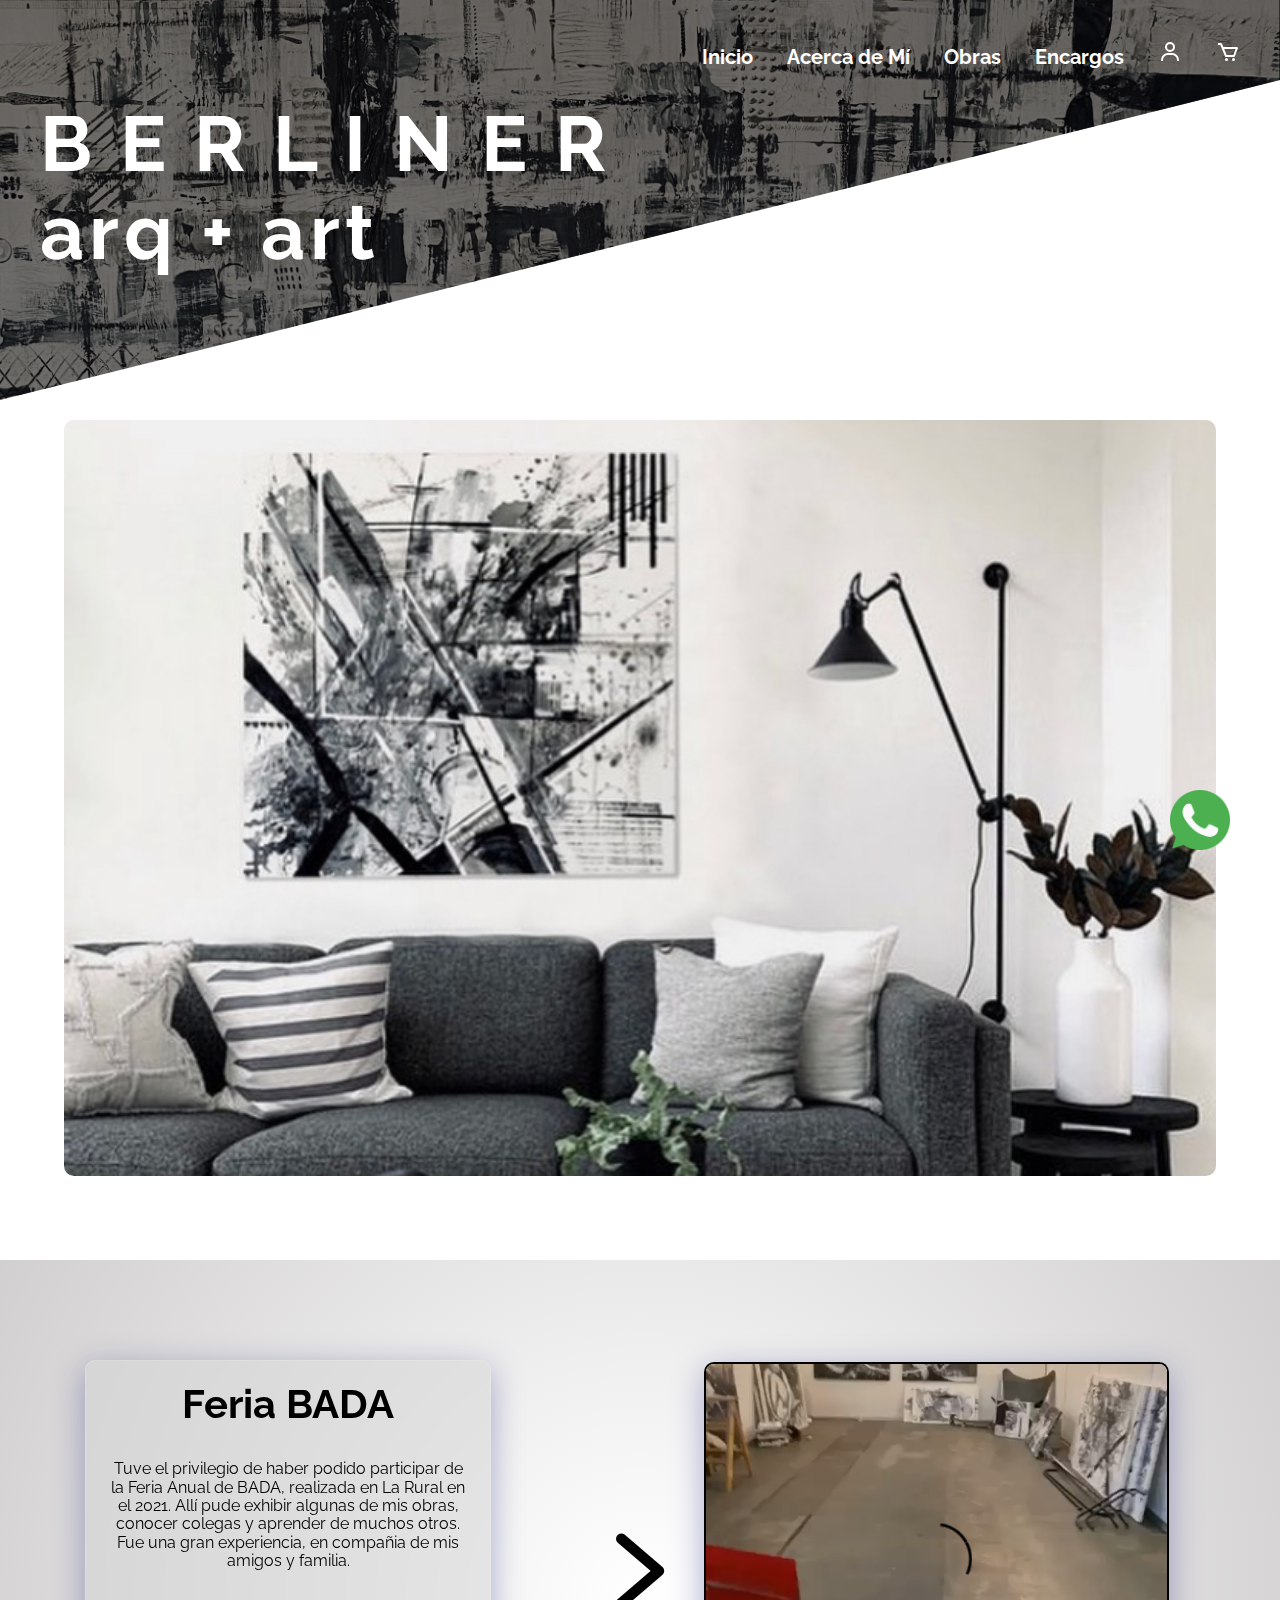
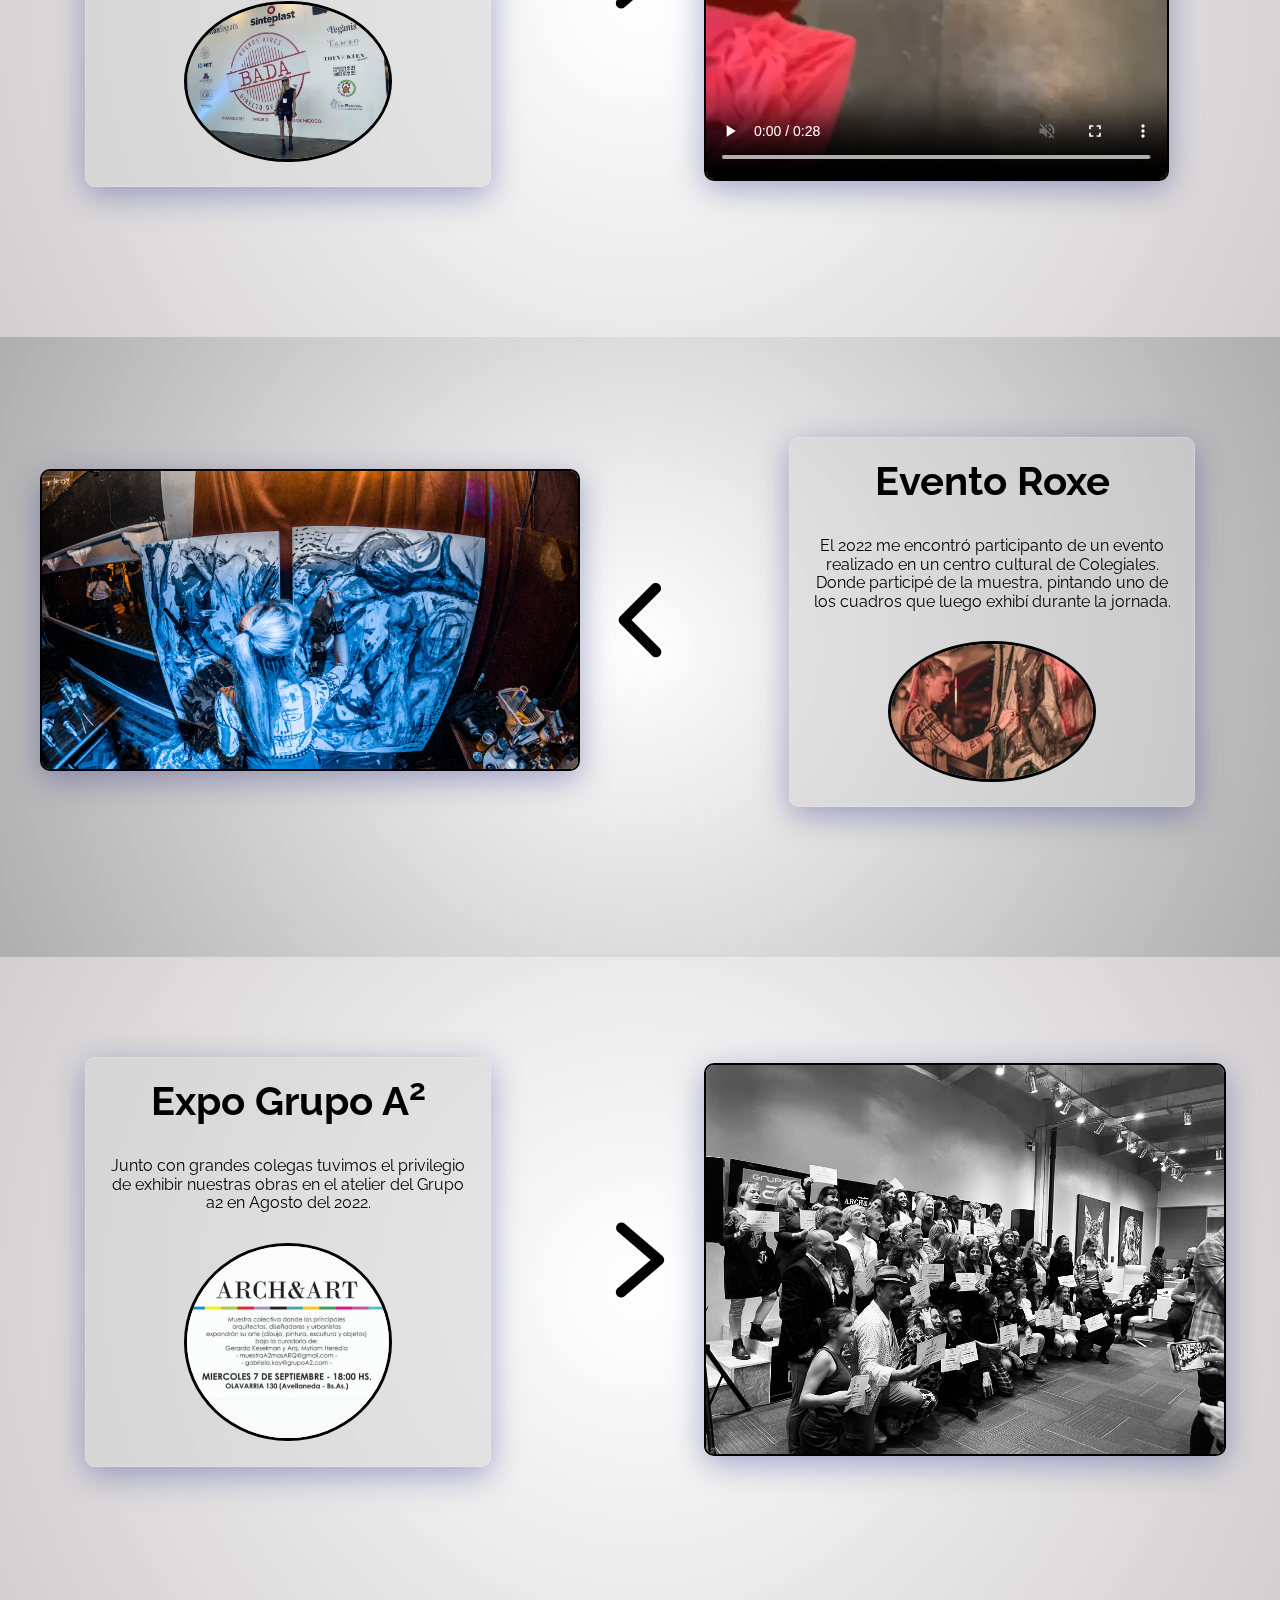
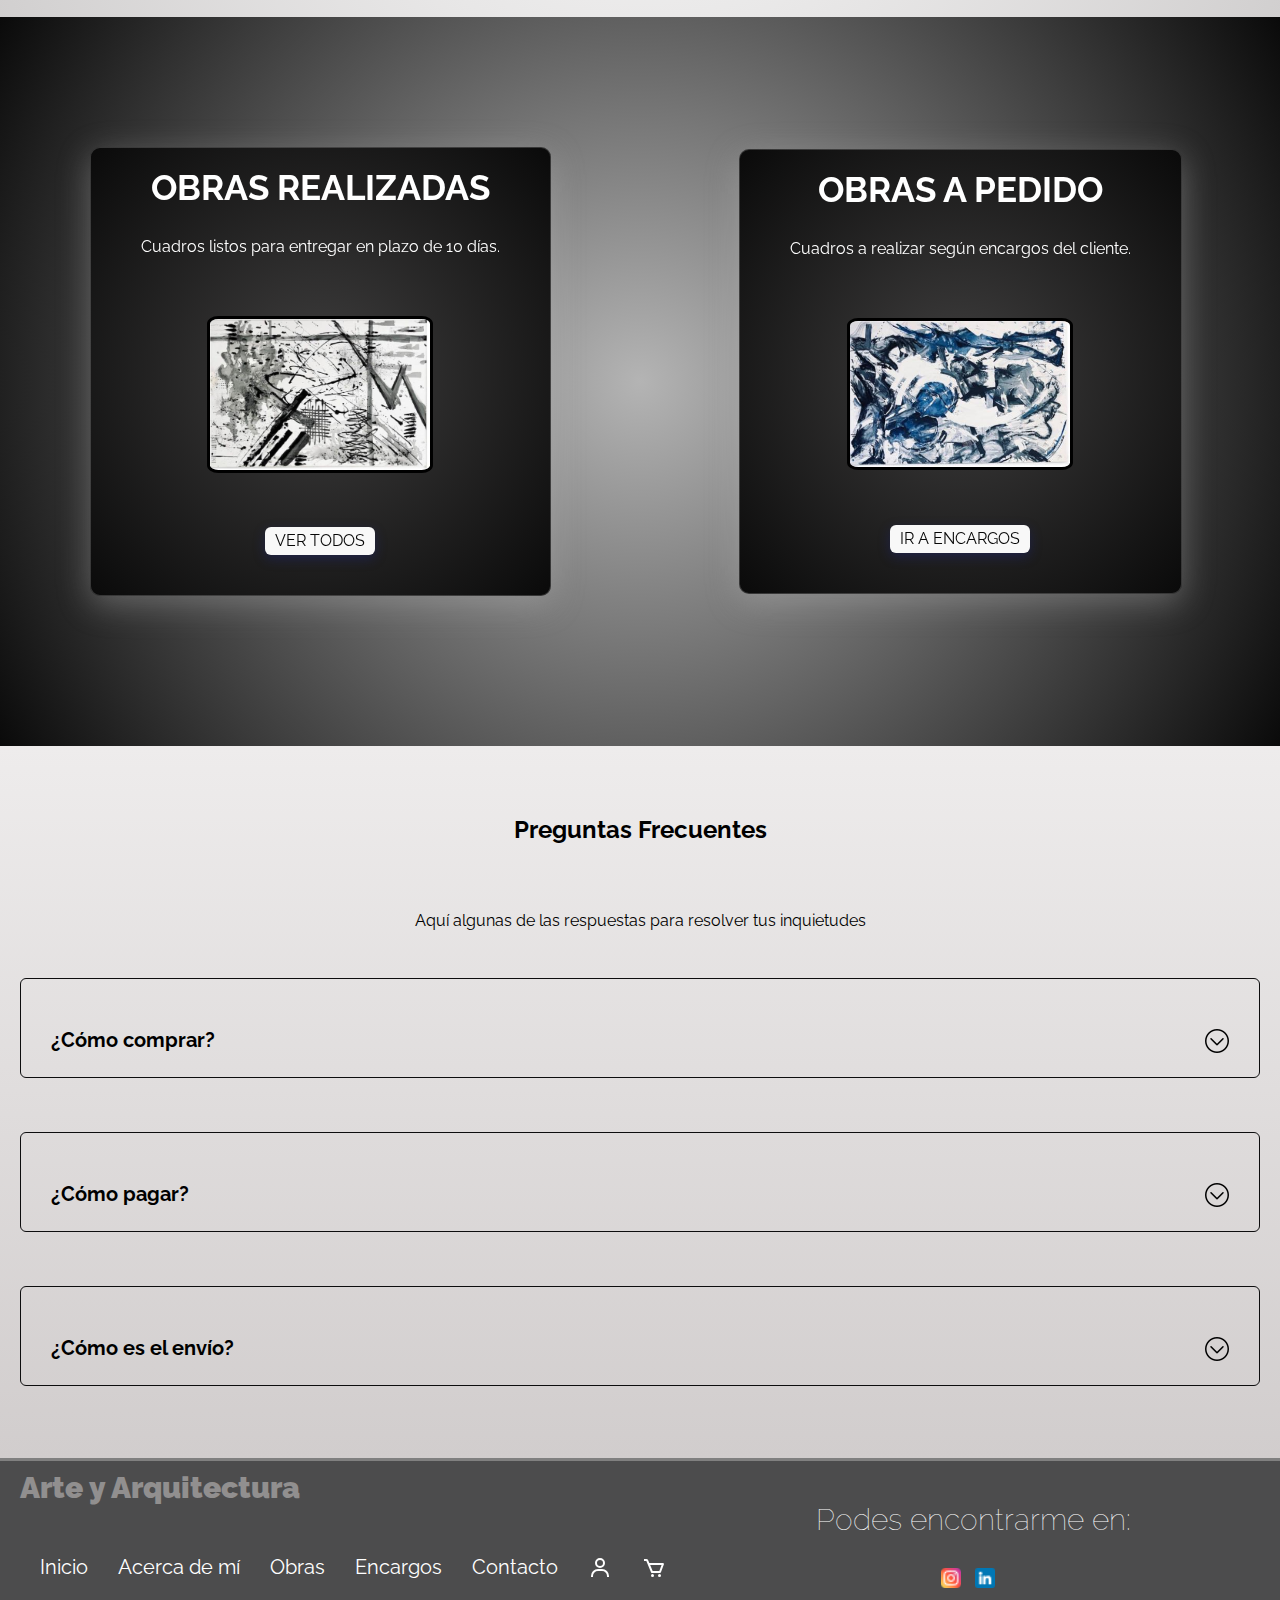
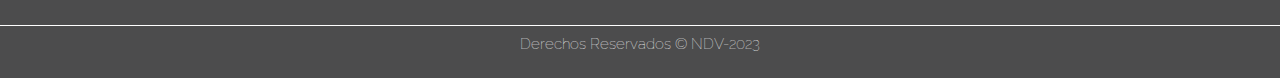
==== commit ba7dace3: "Archivos actualizados para entrega Proyecto Final" ====
--- a/index.html
+++ b/index.html
@@ -101,7 +101,7 @@
                 <h2 class="tipos__info--title">OBRAS REALIZADAS</h2>
                 <p class="tipos__info--paragraph">Cuadros listos para entregar en plazo de 10 días.</p>
                 <img src="./images/obra1.jpeg" class="tipos__info--img">
-                <form class="tipos__form" action="./Paginas/obras.html" method="get">
+                <form class="tipos__form" action="./paginas/obras.html" method="get">
                 <div class="tipos__form--box">  
                     <input type="submit" value="VER TODOS" class="submit">
                 </div>
@@ -112,7 +112,7 @@
                 <h2 class="tipos__info--title">OBRAS A PEDIDO</h2>
                 <p class="tipos__info--paragraph">Cuadros a realizar según encargos del cliente.</p>
                 <img src="./images/obra2.jpeg" class="tipos__info--img">
-                <form class="tipos__form" action="./Paginas/encargos.html" method="get">
+                <form class="tipos__form" action="./paginas/encargos.html" method="get">
                     <div class="tipos__form--box">  
                         <input type="submit" value="IR A ENCARGOS" class="submit">
                     </div>
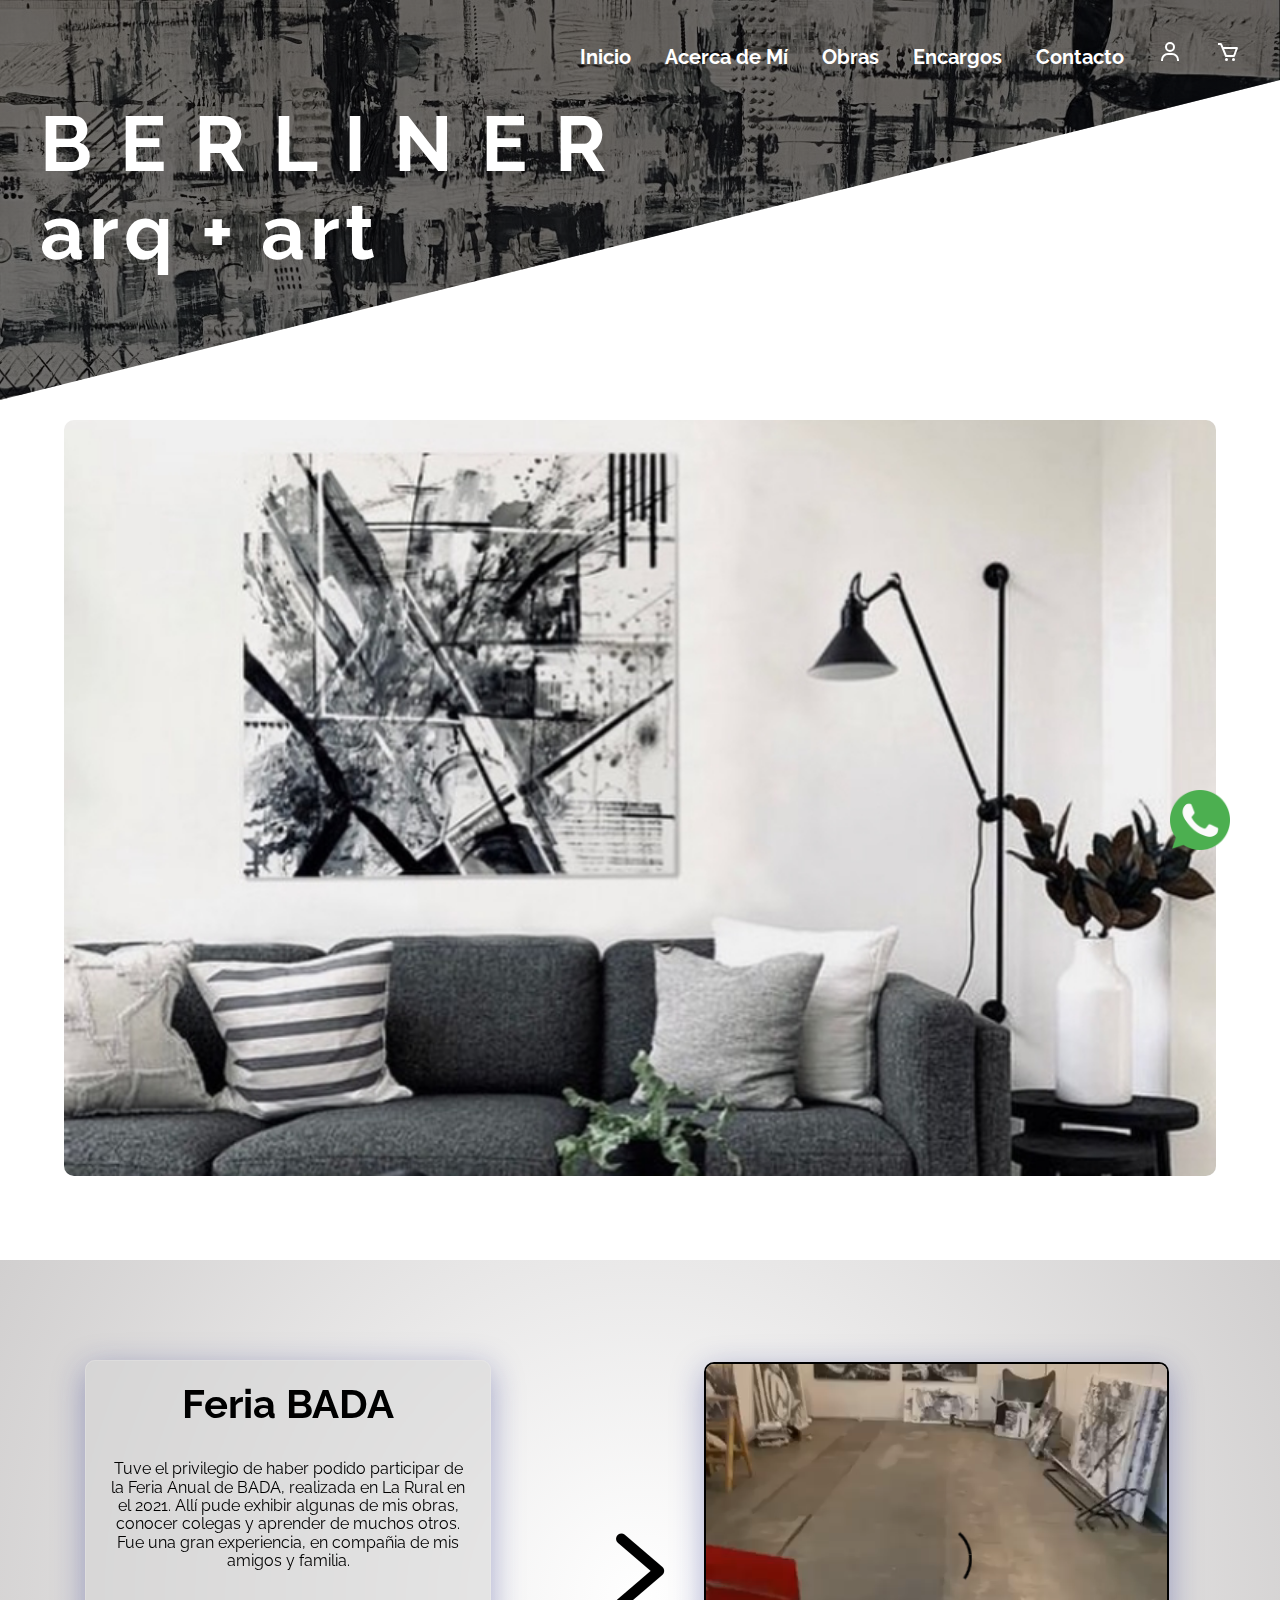
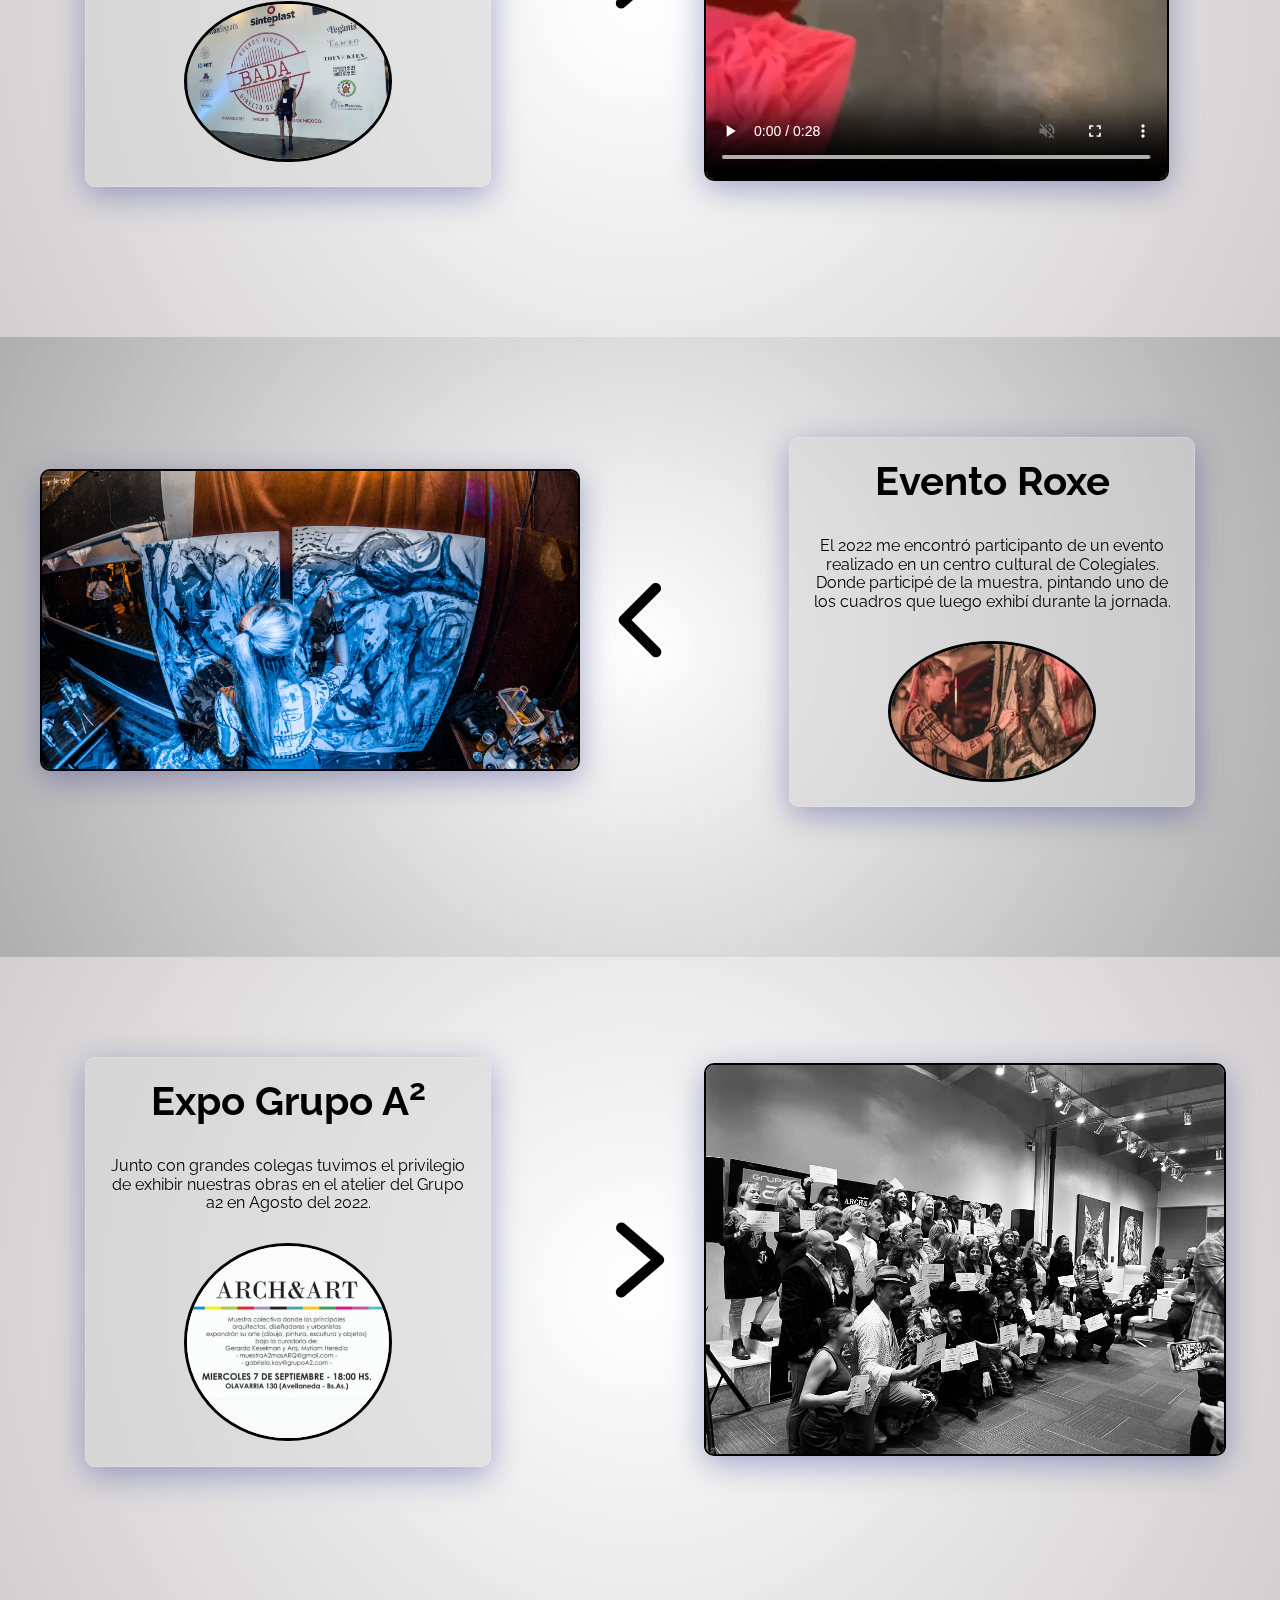
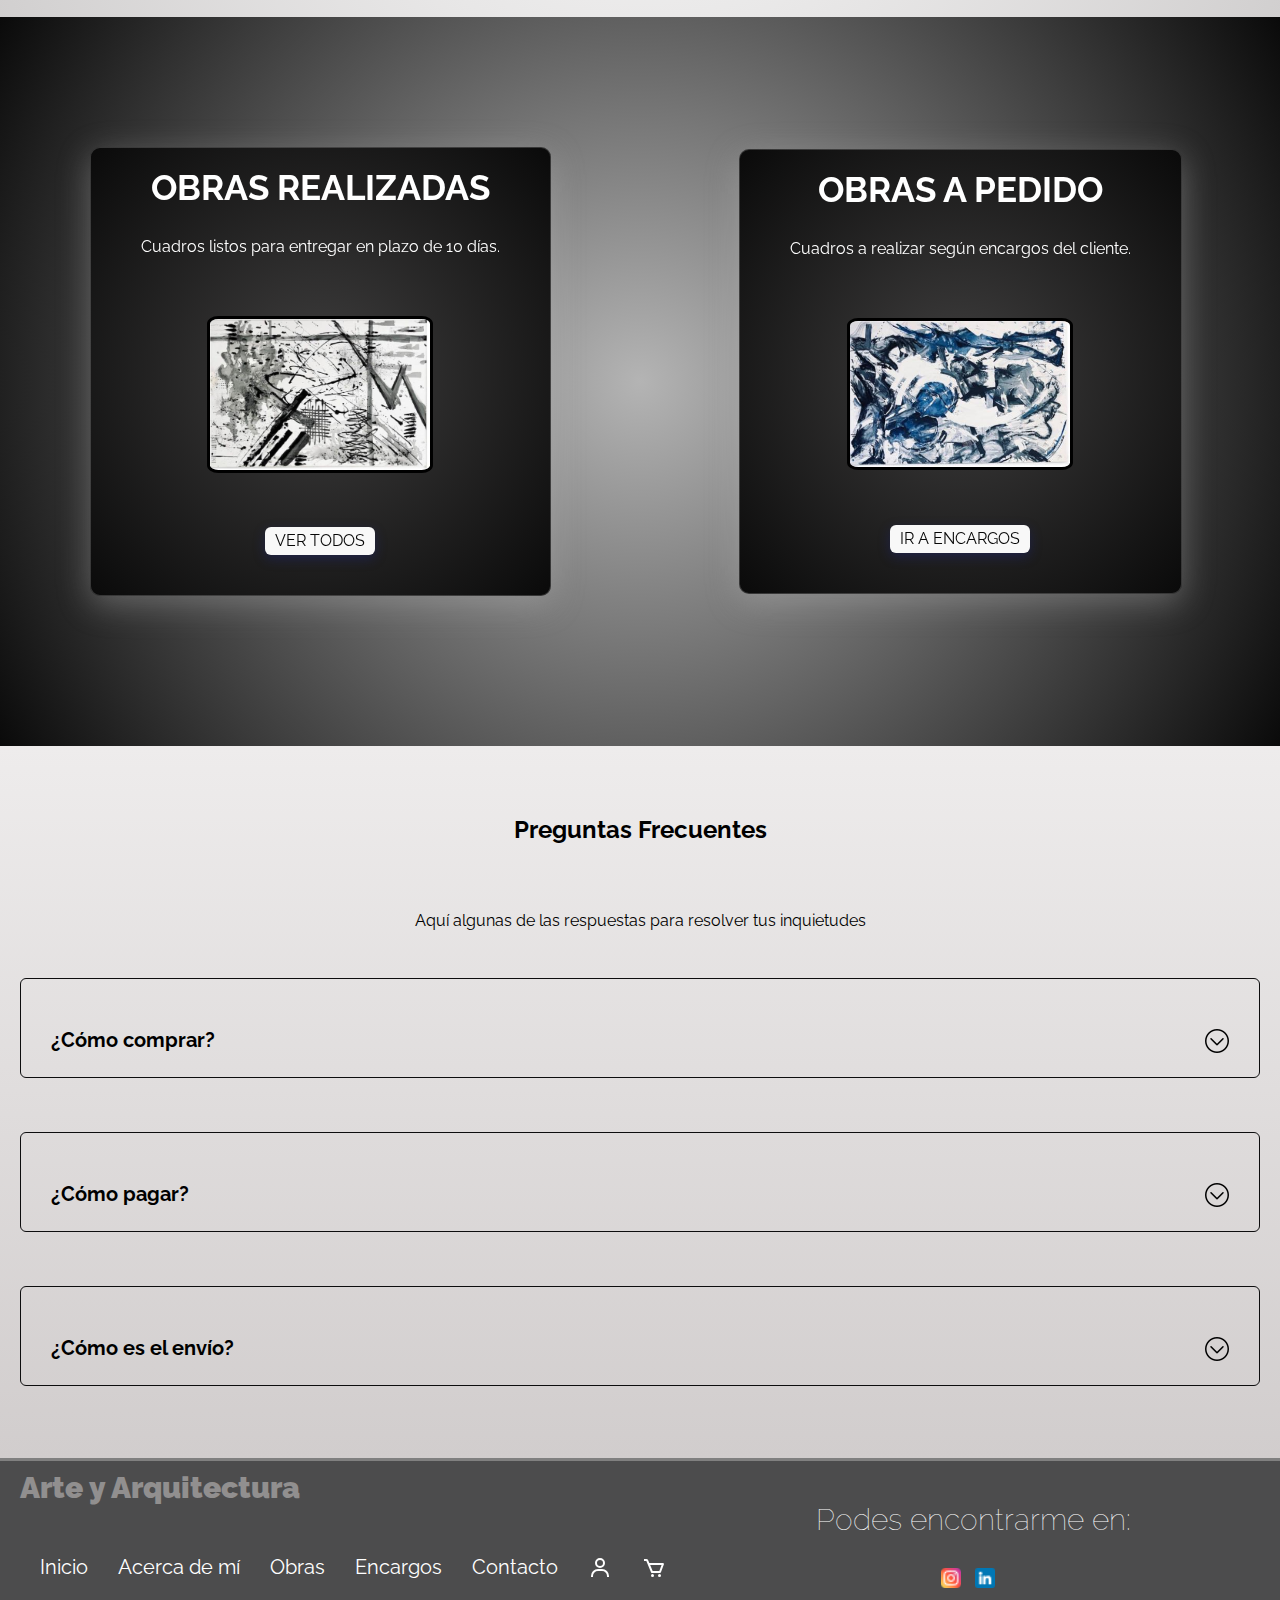
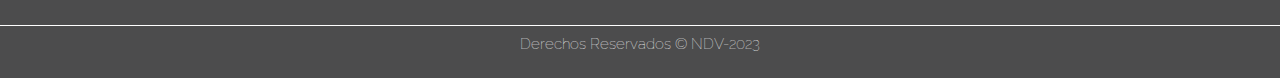
==== commit cfee73d9: "Archivos actualizados para entrega Proyecto Final" ====
--- a/index.html
+++ b/index.html
@@ -27,6 +27,7 @@
                     <a class="link-item" href="./paginas/acerca_de_mi.html">Acerca de Mí</a>
                     <a class="link-item" href="./paginas/obras.html">Obras</a>
                     <a class="link-item" href="./paginas/encargos.html">Encargos</a>
+                    <a class="link-item" href="./paginas/contacto.html">Contacto</a>
                     <a class="link-item" href="./paginas/inicio_sesion.html"><img src="./images/user.svg" alt="icono usuario inicio sesion" class="pages__nav--user"></a>
                     <a class="link-item" href="./paginas/carrito.html"><img src="./images/carrito.svg" alt="icono carrito compra" class="pages__nav--carrito"></a>
                 </div>
